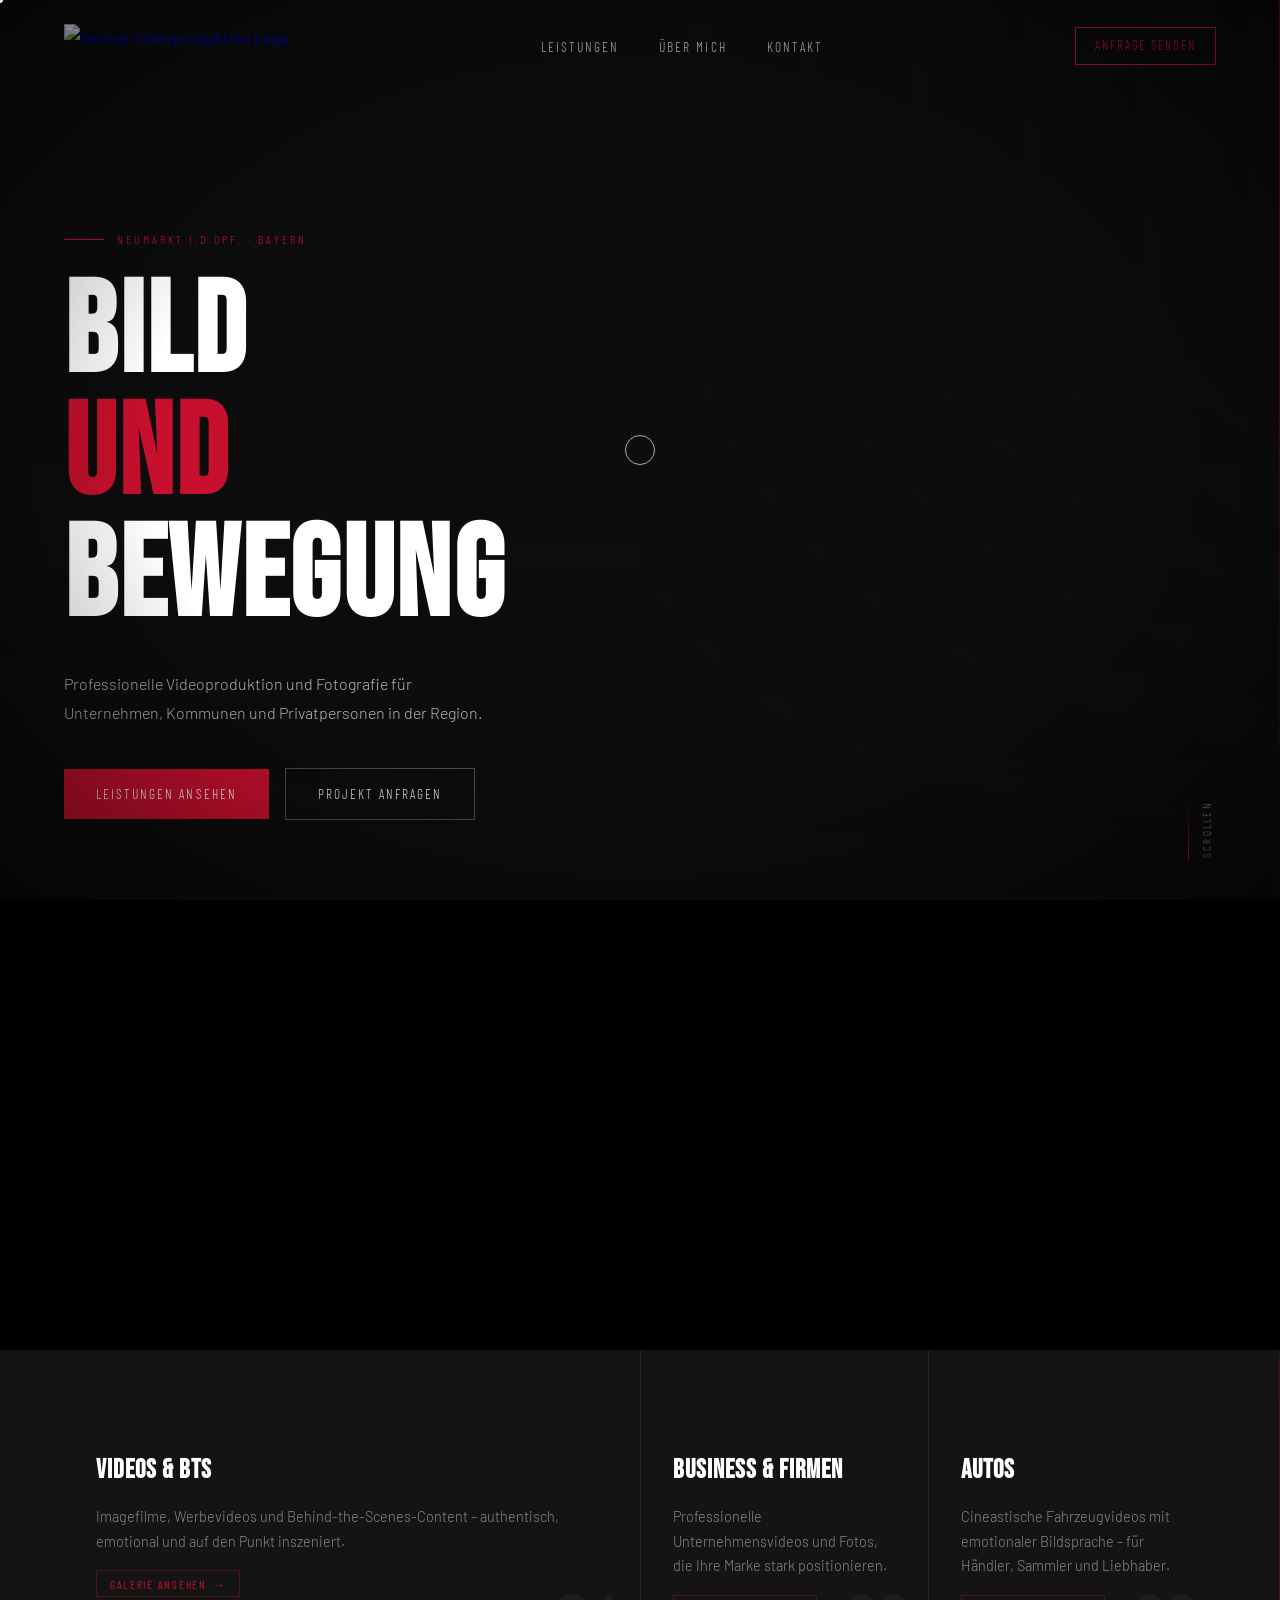
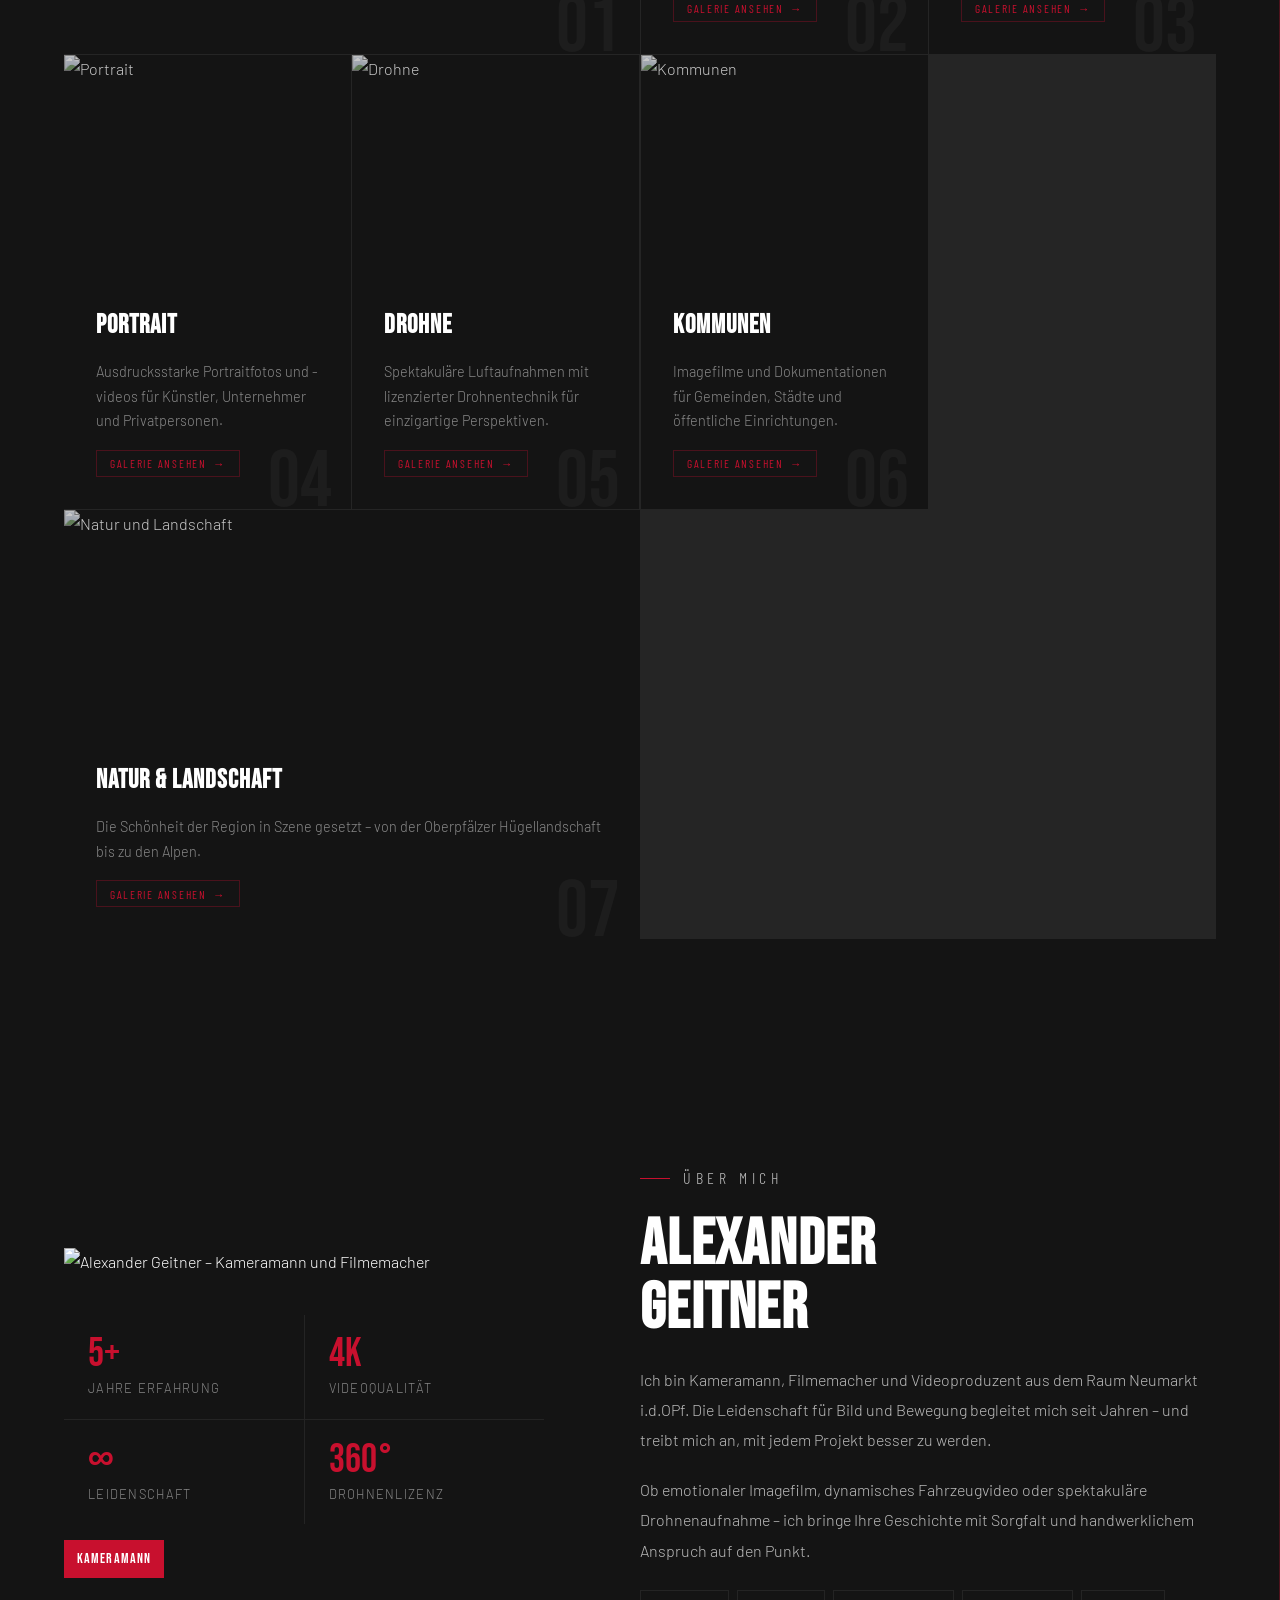
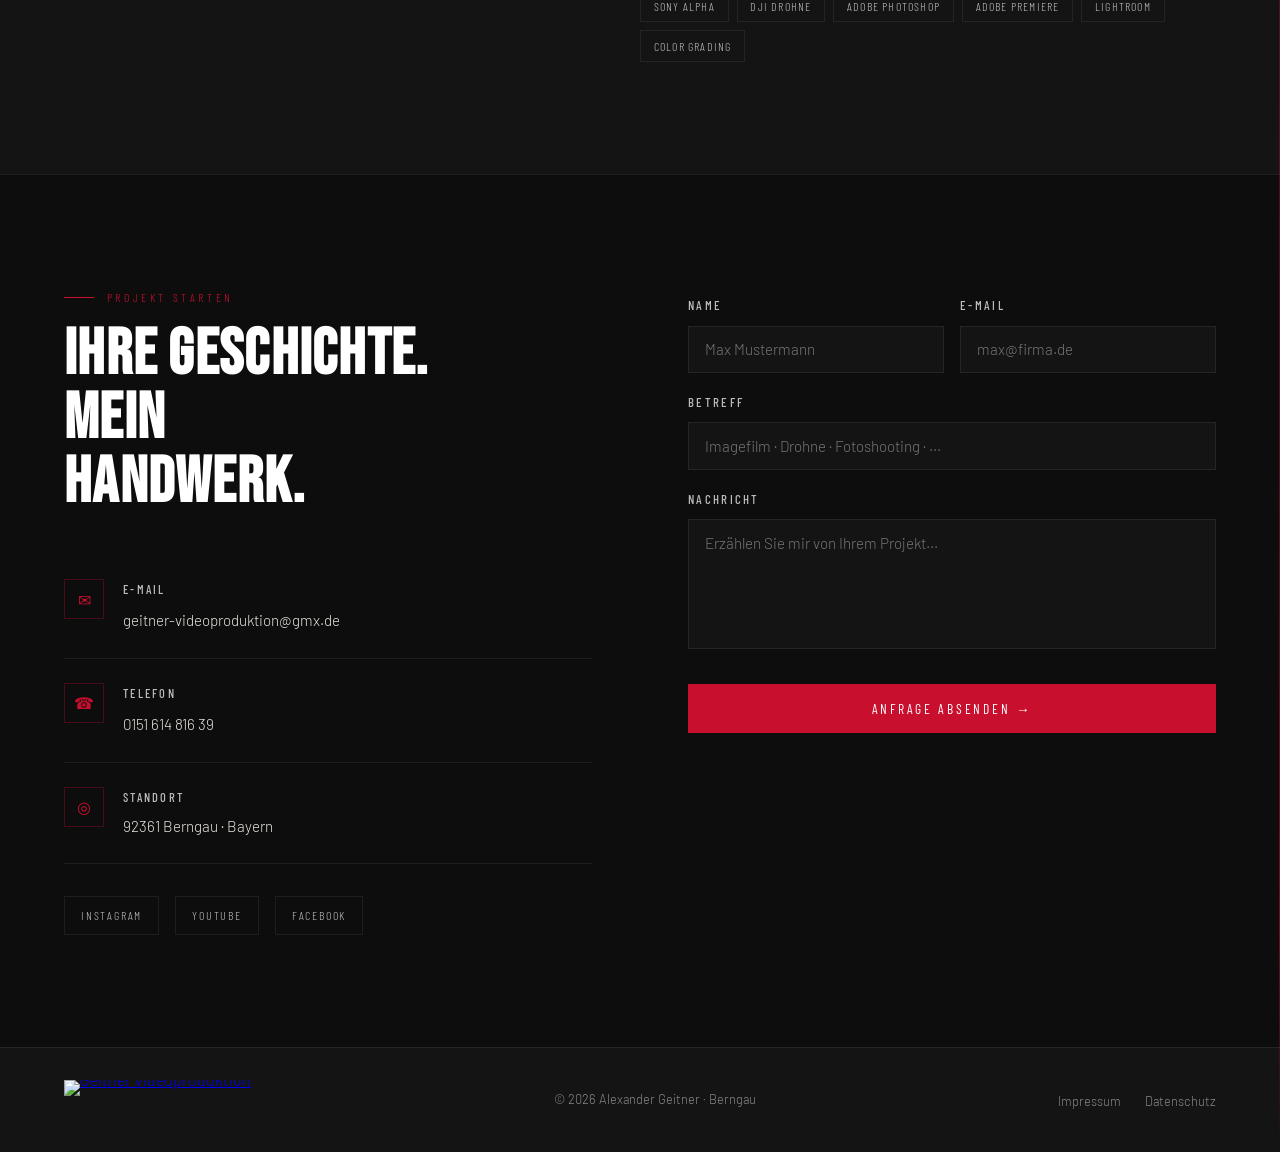
==== index.html @ 9e05f9f5 "Anker-Sprung: Anfrage senden zielt jetzt aufs Formular, nicht auf Section-Anfang Bisher zeigten Mobi" ====
<!DOCTYPE html>
<html lang="de">
<head>
<meta charset="UTF-8">
<meta name="viewport" content="width=device-width, initial-scale=1.0">
<title>Geitner Videoproduktion – Berngau | Neumarkt i.d.OPf.</title>

<!-- SEO -->
<meta name="description" content="Geitner Videoproduktion – professionelle Videoproduktion und Fotografie aus Berngau bei Neumarkt in der Oberpfalz. Imagefilme, Drohnenaufnahmen, Business-, Fahrzeug- und Portraitvideos in Bayern.">
<meta name="author" content="Alexander Geitner">
<meta name="robots" content="index, follow">
<link rel="canonical" href="https://www.geitnervideoproduktion.de/">

<!-- OpenGraph (Facebook, WhatsApp, LinkedIn) -->
<meta property="og:type" content="website">
<meta property="og:locale" content="de_DE">
<meta property="og:site_name" content="Geitner Videoproduktion">
<meta property="og:title" content="Geitner Videoproduktion – Berngau | Neumarkt i.d.OPf.">
<meta property="og:description" content="Professionelle Videoproduktion und Fotografie für Unternehmen, Kommunen und Privatpersonen in Bayern.">
<meta property="og:url" content="https://www.geitnervideoproduktion.de/">
<meta property="og:image" content="https://res.cloudinary.com/dgxclkj2u/image/upload/q_auto,f_auto,w_1200/20230731_060207_mt4alq.jpg">
<meta property="og:image:width" content="1200">
<meta property="og:image:height" content="630">

<!-- Twitter -->
<meta name="twitter:card" content="summary_large_image">
<meta name="twitter:title" content="Geitner Videoproduktion – Berngau | Neumarkt i.d.OPf.">
<meta name="twitter:description" content="Professionelle Videoproduktion und Fotografie für Unternehmen, Kommunen und Privatpersonen in Bayern.">
<meta name="twitter:image" content="https://res.cloudinary.com/dgxclkj2u/image/upload/q_auto,f_auto,w_1200/20230731_060207_mt4alq.jpg">

<!-- Performance: Preload Hero-Bild für besseren LCP -->
<link rel="preload" as="image" href="https://res.cloudinary.com/dgxclkj2u/image/upload/q_auto,f_auto,w_1800/20230731_060207_mt4alq.jpg">

<link rel="preconnect" href="https://fonts.googleapis.com">
<link rel="preconnect" href="https://fonts.gstatic.com" crossorigin>
<link href="https://fonts.googleapis.com/css2?family=Bebas+Neue&family=Barlow:ital,wght@0,300;0,400;0,500;0,600;1,300&family=Barlow+Condensed:wght@300;400;500;700&display=swap" rel="stylesheet">
<link rel="icon" type="image/png" href="https://res.cloudinary.com/dgxclkj2u/image/upload/v1777831056/Geitner_VP_Logo_skajzw.png">

<!-- Strukturierte Daten: LocalBusiness (gut für Google-Suche in der Region) -->
<script type="application/ld+json">
{
  "@context": "https://schema.org",
  "@type": "LocalBusiness",
  "name": "Geitner Videoproduktion",
  "description": "Professionelle Videoproduktion und Fotografie für Unternehmen, Kommunen und Privatpersonen in Bayern.",
  "image": "https://res.cloudinary.com/dgxclkj2u/image/upload/v1777831056/Geitner_VP_Logo_skajzw.png",
  "logo": "https://res.cloudinary.com/dgxclkj2u/image/upload/v1777831056/Geitner_VP_Logo_skajzw.png",
  "url": "https://www.geitnervideoproduktion.de/",
  "telephone": "+4915161481639",
  "email": "geitner-videoproduktion@gmx.de",
  "address": {
    "@type": "PostalAddress",
    "addressLocality": "Berngau",
    "postalCode": "92361",
    "addressRegion": "Bayern",
    "addressCountry": "DE"
  },
  "areaServed": {
    "@type": "Place",
    "name": "Neumarkt in der Oberpfalz und Umgebung"
  },
  "founder": {
    "@type": "Person",
    "name": "Alexander Geitner"
  },
  "sameAs": [
    "https://www.instagram.com/geitner_videoproduktion/",
    "https://www.youtube.com/channel/UCDAWslL1-Jo5BxZ6x_ken4A",
    "https://www.facebook.com/Geitner-Videoproduktion-101770381702429/"
  ]
}
</script>

<style>
  *, *::before, *::after { box-sizing: border-box; margin: 0; padding: 0; }

  :root {
    --black: #0d0d0d;
    --dark: #141414;
    --dark-2: #1a1a1a;
    --burgundy: #5A0A18;
    --burgundy-light: #7a1025;
    --red: #C8102E;
    --red-dim: rgba(200, 16, 46, 0.15);
    --white: #ffffff;
    --off-white: #e8e4df;
    --gray: #888;
    --gray-light: #bbb;
    --border: rgba(255,255,255,0.07);
    --border-red: rgba(200,16,46,0.3);
  }

  html { scroll-behavior: smooth; }

  body {
    font-family: 'Barlow', sans-serif;
    background: var(--black);
    color: var(--white);
    overflow-x: hidden;
    font-weight: 300;
    line-height: 1.7;
    position: relative;
  }

  /* ═══════════ PAGE THREAD (vertikaler Faden) ═══════════ */
  .page-thread {
    position: absolute;
    top: 0;
    right: 0;
    width: 1px;
    height: 100%;
    background: linear-gradient(
      to bottom,
      rgba(200, 16, 46, 0.55) 0%,
      rgba(200, 16, 46, 0.10) 18%,
      rgba(200, 16, 46, 0.35) 38%,
      rgba(200, 16, 46, 0.10) 58%,
      rgba(200, 16, 46, 0.40) 78%,
      rgba(200, 16, 46, 0.55) 95%,
      transparent 100%
    );
    pointer-events: none;
    z-index: 1;
  }

  /* ═══════════ NAVIGATION ═══════════ */
  nav {
    position: fixed;
    top: 0; left: 0; right: 0;
    z-index: 1000;
    padding: 1.5rem 4rem;
    display: flex;
    align-items: center;
    justify-content: space-between;
    transition: all 0.4s ease;
  }
  nav.scrolled {
    background: rgba(13,13,13,0.95);
    backdrop-filter: blur(10px);
    padding: 1rem 4rem;
    border-bottom: 1px solid var(--border);
  }
  .nav-logo {
    display: flex;
    align-items: center;
    gap: 0.6rem;
    text-decoration: none;
  }
  .nav-logo-icon {
    width: 36px;
    height: 36px;
  }
  .nav-logo-text {
    font-family: 'Bebas Neue', sans-serif;
    font-size: 1.4rem;
    letter-spacing: 0.05em;
    color: var(--white);
  }
  .nav-logo-text span { color: var(--red); }
  .nav-links {
    display: flex;
    gap: 2.5rem;
    list-style: none;
  }
  .nav-links a {
    text-decoration: none;
    font-family: 'Barlow Condensed', sans-serif;
    font-size: 0.85rem;
    letter-spacing: 0.15em;
    text-transform: uppercase;
    color: var(--gray-light);
    transition: color 0.2s;
  }
  .nav-links a:hover { color: var(--white); }
  .nav-cta {
    font-family: 'Barlow Condensed', sans-serif;
    font-size: 0.8rem;
    letter-spacing: 0.15em;
    text-transform: uppercase;
    color: var(--red);
    text-decoration: none;
    border: 1px solid var(--red);
    padding: 0.45rem 1.2rem;
    transition: all 0.2s;
  }
  .nav-cta:hover {
    background: var(--red);
    color: var(--white);
  }
  .hamburger {
    display: none;
    flex-direction: column;
    justify-content: center;
    gap: 5px;
    cursor: pointer;
    background: none;
    border: none;
    padding: 12px 10px;
    min-width: 44px;
    min-height: 44px;
  }
  .hamburger span {
    display: block;
    width: 24px;
    height: 1.5px;
    background: var(--white);
    transition: all 0.3s;
  }

  /* ═══════════ HERO ═══════════ */
  .hero {
    min-height: 100vh;
    display: flex;
    flex-direction: column;
    justify-content: flex-end;
    padding: 0 4rem 5rem;
    position: relative;
    overflow: hidden;
  }
  .hero-bg {
    position: absolute;
    inset: 0;
    overflow: hidden;
  }
  /* Bild-Layer mit Ken-Burns (langsamer Zoom) */
  .hero-bg::before {
    content: '';
    position: absolute;
    inset: -3%;
    background: url('https://res.cloudinary.com/dgxclkj2u/image/upload/q_auto,f_auto,w_1800/20230731_060207_mt4alq.jpg') center/cover;
    animation: kenBurns 25s ease-in-out infinite alternate;
    will-change: transform;
  }
  /* Gradient-Overlay statisch oben drauf */
  .hero-bg::after {
    content: '';
    position: absolute;
    inset: 0;
    background:
      linear-gradient(to right, rgba(13,13,13,0.85) 50%, rgba(13,13,13,0.3)),
      linear-gradient(to top, rgba(13,13,13,1) 0%, rgba(13,13,13,0.2) 60%);
  }
  /* Hero-Video-Tausch: Wenn später ein <video class="hero-bg-video" autoplay muted loop playsinline>
     in <div class="hero-bg"> eingefügt wird, blendet das Bild oben automatisch aus. */
  .hero-bg-video {
    position: absolute;
    inset: 0;
    width: 100%;
    height: 100%;
    object-fit: cover;
    z-index: 1;
  }
  .hero-bg:has(.hero-bg-video)::before { display: none; }
  .hero-badge {
    font-family: 'Barlow Condensed', sans-serif;
    font-size: 0.75rem;
    letter-spacing: 0.25em;
    text-transform: uppercase;
    color: var(--red);
    margin-bottom: 1.5rem;
    display: flex;
    align-items: center;
    gap: 0.8rem;
  }
  .hero-badge::before {
    content: '';
    display: block;
    width: 40px;
    height: 1px;
    background: var(--red);
  }
  .hero h1 {
    font-family: 'Bebas Neue', sans-serif;
    font-size: clamp(4rem, 10vw, 9rem);
    line-height: 0.95;
    letter-spacing: 0.02em;
    color: var(--white);
    margin-bottom: 2rem;
  }
  .hero h1 em {
    font-style: normal;
    color: var(--red);
    display: block;
  }
  .hero-sub {
    font-size: 1rem;
    font-weight: 300;
    color: var(--gray-light);
    max-width: 440px;
    margin-bottom: 2.5rem;
    line-height: 1.8;
  }
  .hero-actions {
    display: flex;
    gap: 1rem;
    align-items: center;
  }
  .btn-primary {
    font-family: 'Barlow Condensed', sans-serif;
    font-size: 0.85rem;
    letter-spacing: 0.15em;
    text-transform: uppercase;
    background: var(--red);
    color: var(--white);
    text-decoration: none;
    padding: 0.85rem 2rem;
    display: inline-block;
    transition: all 0.2s;
  }
  .btn-primary:hover { background: #a50d24; }
  .btn-ghost {
    font-family: 'Barlow Condensed', sans-serif;
    font-size: 0.85rem;
    letter-spacing: 0.15em;
    text-transform: uppercase;
    color: var(--off-white);
    text-decoration: none;
    padding: 0.85rem 2rem;
    border: 1px solid rgba(255,255,255,0.25);
    transition: all 0.2s;
  }
  .btn-ghost:hover { border-color: var(--white); }
  .hero-scroll {
    position: absolute;
    bottom: 2.5rem;
    right: 4rem;
    display: flex;
    flex-direction: column;
    align-items: center;
    gap: 0.5rem;
    font-family: 'Barlow Condensed', sans-serif;
    font-size: 0.7rem;
    letter-spacing: 0.2em;
    text-transform: uppercase;
    color: var(--gray);
    writing-mode: vertical-rl;
    text-orientation: mixed;
    transform: rotate(180deg);
  }
  .hero-scroll::before {
    content: '';
    width: 1px;
    height: 60px;
    background: linear-gradient(to bottom, var(--red), transparent);
  }

  /* ═══════════ SECTIONS ═══════════ */
  section { padding: 7rem 4rem; }

  .section-label {
    font-family: 'Barlow Condensed', sans-serif;
    font-size: 0.75rem;
    letter-spacing: 0.3em;
    text-transform: uppercase;
    color: var(--red);
    margin-bottom: 1rem;
    display: flex;
    align-items: center;
    gap: 0.8rem;
  }
  .section-label::before {
    content: '';
    display: block;
    width: 30px;
    height: 1px;
    background: var(--red);
  }
  .section-title {
    font-family: 'Bebas Neue', sans-serif;
    font-size: clamp(2.5rem, 5vw, 4.5rem);
    line-height: 1;
    letter-spacing: 0.02em;
    color: var(--white);
    margin-bottom: 1.5rem;
  }
  .section-sub {
    font-size: 1rem;
    color: var(--gray);
    font-weight: 300;
    max-width: 480px;
    line-height: 1.8;
  }

  /* ═══════════ LEISTUNGEN ═══════════ */
  .leistungen { background: var(--dark); }
  .leistungen-header {
    display: grid;
    grid-template-columns: 1fr 1fr;
    gap: 2rem;
    margin-bottom: 4rem;
    align-items: end;
  }
  .leistungen-grid {
    display: grid;
    grid-template-columns: repeat(4, 1fr);
    gap: 1px;
    background: var(--border);
  }
  .leistung-card.wide {
    grid-column: span 2;
  }
  .leistung-card {
    background: var(--dark);
    padding: 0 2rem 2rem;
    position: relative;
    overflow: hidden;
    cursor: default;
    transition: background 0.3s;
    display: flex;
    flex-direction: column;
  }
  .leistung-card::before {
    content: '';
    position: absolute;
    bottom: 0; left: 0; right: 0;
    height: 2px;
    background: var(--red);
    transform: scaleX(0);
    transform-origin: left;
    transition: transform 0.4s ease;
    z-index: 2;
  }
  .leistung-card:hover { background: var(--dark-2); }
  .leistung-card:hover::before { transform: scaleX(1); }
  .leistung-icon {
    font-size: 1.8rem;
    margin-bottom: 1.5rem;
    display: block;
  }
  .leistung-img {
    display: block;
    width: calc(100% + 4rem);
    margin: 0 -2rem 1.8rem;
    height: 220px;
    object-fit: cover;
    border-radius: 0;
    border: none;
    transition: transform 0.7s cubic-bezier(0.16, 1, 0.3, 1), filter 0.5s ease;
    filter: brightness(0.92) saturate(0.95);
  }
  .leistung-card:hover .leistung-img {
    transform: scale(1.05);
    filter: brightness(1) saturate(1);
  }
  .leistung-number {
    font-family: 'Bebas Neue', sans-serif;
    font-size: 5rem;
    color: rgba(255,255,255,0.04);
    position: absolute;
    bottom: -0.8rem;
    right: 1.2rem;
    line-height: 1;
    pointer-events: none;
    z-index: 1;
  }
  .leistung-card h3 {
    font-family: 'Bebas Neue', sans-serif;
    font-size: 1.6rem;
    letter-spacing: 0.04em;
    color: var(--white);
    margin-bottom: 0.8rem;
  }
  .leistung-card p {
    font-size: 0.9rem;
    color: var(--gray);
    line-height: 1.7;
  }
  .leistung-card .gallery-btn { align-self: flex-start; }

  /* ═══════════ ABOUT ═══════════ */
  .about { background: var(--dark); }
  .about-inner {
    display: grid;
    grid-template-columns: 1fr 1.2fr;
    gap: 6rem;
    align-items: center;
  }
  .about-img-wrap {
    position: relative;
  }
  .about-img {
    width: 100%;
    display: block;
    filter: grayscale(20%);
  }
  .about-img-accent {
    display: none;
  }
  .about-img-label {
    display: inline-block;
    background: var(--red);
    padding: 0.4rem 0.8rem;
    font-family: 'Bebas Neue', sans-serif;
    font-size: 0.9rem;
    letter-spacing: 0.08em;
    color: var(--white);
    margin-top: 1rem;
  }
  .about-stats {
    display: grid;
    grid-template-columns: 1fr 1fr;
    gap: 1px;
    background: var(--border);
    margin-top: 2.5rem;
  }
  .about-stat {
    background: var(--dark);
    padding: 1.2rem 1.5rem;
  }
  .about-stat-num {
    font-family: 'Bebas Neue', sans-serif;
    font-size: 2.5rem;
    color: var(--red);
    line-height: 1;
    margin-bottom: 0.25rem;
  }
  .about-stat-label {
    font-size: 0.8rem;
    color: var(--gray);
    font-weight: 300;
    text-transform: uppercase;
    letter-spacing: 0.1em;
  }
  .about-body p {
    font-size: 1rem;
    color: var(--gray-light);
    line-height: 1.9;
    margin-bottom: 1.2rem;
  }
  .about-skills {
    display: flex;
    flex-wrap: wrap;
    gap: 0.5rem;
    margin-top: 1.5rem;
  }
  .skill-tag {
    font-family: 'Barlow Condensed', sans-serif;
    font-size: 0.75rem;
    letter-spacing: 0.1em;
    text-transform: uppercase;
    color: var(--gray-light);
    border: 1px solid var(--border);
    padding: 0.3rem 0.8rem;
  }

  /* ═══════════ KONTAKT ═══════════ */
  .kontakt {
    background: var(--black);
    border-top: 1px solid var(--border);
  }
  .kontakt-inner {
    display: grid;
    grid-template-columns: 1fr 1fr;
    gap: 6rem;
    align-items: start;
  }
  .kontakt-info {
    margin-top: 2.5rem;
  }
  .kontakt-item {
    display: flex;
    gap: 1.2rem;
    padding: 1.5rem 0;
    border-bottom: 1px solid var(--border);
    align-items: flex-start;
  }
  .kontakt-item-icon {
    width: 40px;
    height: 40px;
    border: 1px solid var(--border-red);
    display: flex;
    align-items: center;
    justify-content: center;
    flex-shrink: 0;
    color: var(--red);
    font-size: 1rem;
  }
  .kontakt-item-label {
    font-family: 'Barlow Condensed', sans-serif;
    font-size: 0.78rem;
    font-weight: 500;
    letter-spacing: 0.18em;
    text-transform: uppercase;
    color: var(--gray-light);
    margin-bottom: 0.35rem;
  }
  .kontakt-item-value {
    font-size: 0.95rem;
    color: var(--off-white);
    font-weight: 300;
    text-decoration: none;
  }
  .kontakt-item-value:hover { color: var(--red); }
  .kontakt-socials {
    display: flex;
    gap: 1rem;
    margin-top: 2rem;
  }
  .social-btn {
    font-family: 'Barlow Condensed', sans-serif;
    font-size: 0.75rem;
    letter-spacing: 0.15em;
    text-transform: uppercase;
    color: var(--gray-light);
    text-decoration: none;
    border: 1px solid var(--border);
    padding: 0.5rem 1rem;
    transition: all 0.2s;
  }
  .social-btn:hover { border-color: var(--red); color: var(--red); }

  /* Form */
  .kontakt-form {
    margin-top: 0.5rem;
    /* Anker-Sprung (Nav-CTA, Mobile-Menu „Anfrage senden", Hero „Projekt anfragen")
       landet sonst unter der fixed Nav — Abstand nach oben einplanen. */
    scroll-margin-top: 90px;
  }
  .form-group {
    margin-bottom: 1.2rem;
  }
  .form-group label {
    display: block;
    font-family: 'Barlow Condensed', sans-serif;
    font-size: 0.8rem;
    font-weight: 500;
    letter-spacing: 0.18em;
    text-transform: uppercase;
    color: var(--gray-light);
    margin-bottom: 0.55rem;
  }
  .form-group input,
  .form-group textarea {
    width: 100%;
    background: var(--dark);
    border: 1px solid var(--border);
    color: var(--white);
    padding: 0.85rem 1rem;
    font-family: 'Barlow', sans-serif;
    font-size: 0.95rem;
    font-weight: 300;
    outline: none;
    transition: border-color 0.2s;
    resize: none;
    appearance: none;
  }
  .form-group input:focus,
  .form-group textarea:focus {
    border-color: var(--red);
  }
  .form-group textarea { height: 130px; }
  .form-row { display: grid; grid-template-columns: 1fr 1fr; gap: 1rem; }
  .form-submit {
    width: 100%;
    background: var(--red);
    color: var(--white);
    border: none;
    padding: 1rem;
    font-family: 'Barlow Condensed', sans-serif;
    font-size: 0.85rem;
    letter-spacing: 0.2em;
    text-transform: uppercase;
    cursor: pointer;
    transition: background 0.2s;
    margin-top: 0.5rem;
  }
  .form-submit:hover { background: #a50d24; }

  /* Honeypot - unsichtbar für echte Nutzer, fängt Bots */
  .form-hp {
    position: absolute !important;
    left: -9999px !important;
    width: 1px !important;
    height: 1px !important;
    opacity: 0 !important;
    pointer-events: none !important;
  }

  /* ═══════════ SCROLL REVEALS ═══════════ */
  .reveal {
    opacity: 0;
    transform: translateY(28px);
    transition: opacity 0.9s cubic-bezier(0.16, 1, 0.3, 1),
                transform 0.9s cubic-bezier(0.16, 1, 0.3, 1);
    will-change: opacity, transform;
  }
  .reveal.visible {
    opacity: 1;
    transform: translateY(0);
  }
  /* Stagger für Service-Cards (Wave-Effekt pro Reihe) */
  .leistung-card.reveal:nth-child(2) { transition-delay: 80ms; }
  .leistung-card.reveal:nth-child(3) { transition-delay: 160ms; }
  .leistung-card.reveal:nth-child(4) { transition-delay: 240ms; }
  .leistung-card.reveal:nth-child(6) { transition-delay: 80ms; }
  .leistung-card.reveal:nth-child(7) { transition-delay: 160ms; }
  @media (prefers-reduced-motion: reduce) {
    .reveal {
      opacity: 1;
      transform: none;
      transition: none;
    }
  }

  /* Status-Meldung (Erfolg/Fehler) */
  .form-status {
    margin-top: 1rem;
    padding: 0.85rem 1rem;
    font-family: 'Barlow Condensed', sans-serif;
    font-size: 0.85rem;
    letter-spacing: 0.1em;
    border: 1px solid;
    display: none;
    line-height: 1.5;
  }
  .form-status.show { display: block; }
  .form-status.success {
    border-color: rgba(70, 200, 120, 0.4);
    color: #5fd99a;
    background: rgba(70, 200, 120, 0.08);
  }
  .form-status.error {
    border-color: var(--border-red);
    color: var(--red);
    background: var(--red-dim);
  }
  .form-submit:disabled {
    opacity: 0.55;
    cursor: not-allowed;
  }

  /* ═══════════ FOOTER ═══════════ */
  footer {
    background: var(--dark);
    border-top: 1px solid var(--border);
    padding: 2rem 4rem;
    display: flex;
    align-items: center;
    justify-content: space-between;
  }
  .footer-copy {
    font-size: 0.8rem;
    color: var(--gray);
    font-weight: 300;
  }
  .footer-links {
    display: flex;
    gap: 1.5rem;
    list-style: none;
  }
  .footer-links a {
    font-size: 0.8rem;
    color: var(--gray);
    text-decoration: none;
    transition: color 0.2s;
  }
  .footer-links a:hover { color: var(--white); }

  /* ═══════════ DIVIDER ═══════════ */
  .divider {
    display: flex;
    align-items: center;
    gap: 1rem;
    padding: 0 4rem;
    opacity: 0.15;
  }
  .divider::before, .divider::after {
    content: '';
    flex: 1;
    height: 1px;
    background: var(--white);
  }

  /* ═══════════ GALLERY BUTTON ═══════════ */
  .leistung-card.has-gallery { cursor: pointer; }
  .gallery-btn {
    display: inline-flex;
    align-items: center;
    gap: 0.4rem;
    font-family: 'Barlow Condensed', sans-serif;
    font-size: 0.72rem;
    letter-spacing: 0.15em;
    text-transform: uppercase;
    color: var(--red);
    border: 1px solid var(--border-red);
    padding: 0.35rem 0.8rem;
    margin-top: 1rem;
    background: none;
    cursor: pointer;
    transition: all 0.2s;
  }
  .gallery-btn:hover { background: var(--red-dim); }
  .gallery-btn::after { content: ' →'; }

  /* ═══════════ GALLERY MODAL ═══════════ */
  .gallery-overlay {
    position: fixed;
    inset: 0;
    background: rgba(0,0,0,0.96);
    z-index: 9999;
    display: none;
    flex-direction: column;
    align-items: center;
    justify-content: center;
    padding: 2rem;
  }
  .gallery-overlay.active { display: flex; }
  .gallery-header {
    width: 100%;
    max-width: 1000px;
    display: flex;
    justify-content: space-between;
    align-items: center;
    margin-bottom: 1.5rem;
  }
  .gallery-title {
    font-family: 'Bebas Neue', sans-serif;
    font-size: 1.8rem;
    letter-spacing: 0.05em;
    color: var(--white);
  }
  .gallery-close {
    position: fixed;
    top: 1.1rem;
    right: 1.1rem;
    z-index: 10;
    background: rgba(13, 13, 13, 0.75);
    backdrop-filter: blur(8px);
    -webkit-backdrop-filter: blur(8px);
    border: 1px solid var(--border);
    padding: 0.55rem 1rem;
    cursor: pointer;
    font-family: 'Barlow Condensed', sans-serif;
    font-size: 0.78rem;
    letter-spacing: 0.18em;
    text-transform: uppercase;
    display: flex;
    align-items: center;
    gap: 0.4rem;
    color: var(--gray-light);
    transition: color 0.2s, background 0.2s, border-color 0.2s;
  }
  .gallery-close:hover {
    color: var(--white);
    background: rgba(200, 16, 46, 0.18);
    border-color: var(--red);
  }
  .gallery-close::before { content: '✕  '; color: var(--red); }
  .gallery-main {
    width: 100%;
    max-width: 1000px;
    position: relative;
    display: flex;
    align-items: center;
    justify-content: center;
  }
  .gallery-img {
    width: 100%;
    max-height: 65vh;
    object-fit: contain;
    display: block;
    cursor: zoom-in;
    transition: max-height 0.3s ease;
  }
  .gallery-iframe {
    width: 100%;
    max-width: 1000px;
    aspect-ratio: 16 / 9;
    max-height: 65vh;
    border: none;
    background: #000;
    display: block;
  }
  /* Expanded-Modus (Vollbild) */
  .gallery-overlay.expanded {
    padding: 0;
  }
  .gallery-overlay.expanded .gallery-header,
  .gallery-overlay.expanded .gallery-thumbs,
  .gallery-overlay.expanded .gallery-counter {
    display: none;
  }
  .gallery-overlay.expanded .gallery-main {
    max-width: 100%;
    width: 100vw;
    height: 100vh;
  }
  .gallery-overlay.expanded .gallery-img {
    max-height: 100vh;
    max-width: 100vw;
    cursor: zoom-out;
  }
  .gallery-overlay.expanded .gallery-prev { left: 1rem; }
  .gallery-overlay.expanded .gallery-next { right: 1rem; }
  /* Schwebender Hinweis im Vollbildmodus */
  .gallery-expand-hint {
    position: fixed;
    bottom: 1.5rem;
    left: 50%;
    transform: translateX(-50%);
    font-family: 'Barlow Condensed', sans-serif;
    font-size: 0.7rem;
    letter-spacing: 0.2em;
    text-transform: uppercase;
    color: var(--gray-light);
    background: rgba(0,0,0,0.6);
    padding: 0.5rem 1rem;
    border: 1px solid var(--border);
    display: none;
    z-index: 10;
    pointer-events: none;
  }
  .gallery-overlay.expanded .gallery-expand-hint { display: block; }
  .gallery-nav {
    position: absolute;
    top: 50%;
    transform: translateY(-50%);
    background: rgba(0,0,0,0.5);
    border: 1px solid var(--border);
    color: var(--white);
    width: 44px;
    height: 44px;
    display: flex;
    align-items: center;
    justify-content: center;
    font-size: 1.2rem;
    cursor: pointer;
    transition: background 0.2s;
    z-index: 2;
  }
  .gallery-nav:hover { background: var(--red); border-color: var(--red); }
  .gallery-prev { left: -3.5rem; }
  .gallery-next { right: -3.5rem; }
  .gallery-counter {
    font-family: 'Barlow Condensed', sans-serif;
    font-size: 0.8rem;
    letter-spacing: 0.2em;
    color: var(--gray);
    margin-top: 1rem;
    text-align: center;
  }
  .gallery-thumbs {
    display: flex;
    gap: 0.5rem;
    margin-top: 1rem;
    flex-wrap: wrap;
    justify-content: center;
    max-width: 1000px;
  }
  .gallery-thumb {
    width: 60px;
    height: 60px;
    object-fit: cover;
    cursor: pointer;
    opacity: 0.5;
    border: 2px solid transparent;
    transition: all 0.2s;
  }
  .gallery-thumb.active { opacity: 1; border-color: var(--red); }
  .gallery-thumb:hover { opacity: 0.8; }

  /* ═══════════ MOBILE MENU ═══════════ */
  .mobile-menu {
    position: fixed;
    inset: 0;
    background: rgba(13,13,13,0.98);
    z-index: 1100;
    display: flex;
    flex-direction: column;
    align-items: center;
    justify-content: center;
    gap: 2.5rem;
    transform: translateX(100%);
    transition: transform 0.35s ease;
  }
  .mobile-menu.open { transform: translateX(0); }
  .mobile-menu a {
    font-family: 'Bebas Neue', sans-serif;
    font-size: 2.5rem;
    letter-spacing: 0.05em;
    color: var(--white);
    text-decoration: none;
    transition: color 0.2s;
  }
  .mobile-menu a:hover { color: var(--red); }
  .mobile-menu-close {
    position: absolute;
    top: 1.5rem;
    right: 1.5rem;
    background: none;
    border: none;
    color: var(--white);
    font-size: 1.8rem;
    cursor: pointer;
    line-height: 1;
    padding: 8px 12px;
    min-width: 44px;
    min-height: 44px;
  }
  .hamburger.active span:nth-child(1) { transform: translateY(6.5px) rotate(45deg); }
  .hamburger.active span:nth-child(2) { opacity: 0; }
  .hamburger.active span:nth-child(3) { transform: translateY(-6.5px) rotate(-45deg); }

  /* ═══════════ RESPONSIVE ═══════════ */
  @media (max-width: 1024px) {
    .leistungen-grid { grid-template-columns: repeat(2, 1fr); }
    .leistung-card.wide { grid-column: span 2; }
    .about-inner { grid-template-columns: 1fr; gap: 3rem; }
    .about-img-wrap { max-width: 400px; margin: 0 auto; }
    .kontakt-inner { grid-template-columns: 1fr; gap: 3rem; }
  }
  @media (max-width: 768px) {
    nav { padding: 1.2rem 1.5rem; }
    nav.scrolled { padding: 1rem 1.5rem; }
    .nav-links, .nav-cta { display: none; }
    .hamburger { display: flex; }
    .hero { padding: 0 1.5rem 4rem; }
    section { padding: 5rem 1.5rem; }
    /* Extra Spielraum nach dem Form, damit der Anker-Sprung „Anfrage senden"
       das Form sauber unter die Nav scrollen kann (sonst cappt der Browser am Body-Ende). */
    .kontakt { padding-bottom: 8.5rem; }
    .leistungen-header { grid-template-columns: 1fr; }
    .leistungen-grid { grid-template-columns: 1fr; }
    .leistung-card.wide { grid-column: span 1; }
    .form-row { grid-template-columns: 1fr; }
    footer {
      flex-direction: column;
      gap: 1rem;
      text-align: center;
      padding: 2rem 1.5rem;
    }
    .divider { padding: 0 1.5rem; }
    .hero-scroll { display: none; }

    /* Galerie auf Mobile: Pfeile ausblenden, Navigation nur per Swipe */
    .gallery-nav { display: none; }
    .gallery-img { max-height: 65vh; }
    /* Bei Video-Galerie sind Swipes auf YouTube-iframe unzuverlässig (Player fängt sie ab)
       → Pfeile bleiben sichtbar, leicht eingerückt am Rand */
    .gallery-overlay.video-mode .gallery-nav {
      display: flex;
      background: rgba(0,0,0,0.7);
      width: 38px;
      height: 38px;
    }
    .gallery-overlay.video-mode .gallery-prev { left: 0.4rem; }
    .gallery-overlay.video-mode .gallery-next { right: 0.4rem; }
  }

  /* ═══════════════════════════════════════════════
     CINEMATIC ANIMATIONS  (Hero + Cursor + Film-Look)
     ═══════════════════════════════════════════════ */

  /* ---- Ken-Burns ---- */
  @keyframes kenBurns {
    from { transform: scale(1)    translate(0, 0); }
    to   { transform: scale(1.08) translate(-1%, -1.2%); }
  }

  /* ---- Letterbox-Intro ---- */
  .letterbox {
    position: fixed;
    left: 0;
    right: 0;
    height: 50vh;
    background: #000;
    z-index: 10005;
    pointer-events: none;
    will-change: transform;
  }
  .letterbox-top    { top: 0;    animation: letterboxOutTop    1.1s cubic-bezier(0.7, 0, 0.3, 1) forwards; }
  .letterbox-bottom { bottom: 0; animation: letterboxOutBottom 1.1s cubic-bezier(0.7, 0, 0.3, 1) forwards; }
  @keyframes letterboxOutTop {
    0%   { transform: translateY(0); }
    40%  { transform: translateY(0); }
    100% { transform: translateY(-100%); }
  }
  @keyframes letterboxOutBottom {
    0%   { transform: translateY(0); }
    40%  { transform: translateY(0); }
    100% { transform: translateY(100%); }
  }

  /* ---- Buchstaben-Reveal ---- */
  .char-reveal {
    display: inline-block;
    opacity: 0;
    filter: blur(8px);
    transform: translateY(10px);
    animation: charReveal 0.8s cubic-bezier(0.16, 1, 0.3, 1) forwards;
    animation-delay: var(--char-delay, 0ms);
  }
  @keyframes charReveal {
    to { opacity: 1; filter: blur(0); transform: translateY(0); }
  }

  /* ---- Custom Cursor (nur Pointer-Geräte) ---- */
  @media (hover: hover) and (pointer: fine) {
    body { cursor: none; }
    a, button, input, textarea, select, label,
    [role="button"], .leistung-card.has-gallery, .gallery-thumb { cursor: none; }

    .cursor-ring, .cursor-dot {
      position: fixed;
      top: 0; left: 0;
      pointer-events: none;
      z-index: 10001;
      mix-blend-mode: difference;
      will-change: transform;
    }
    .cursor-dot {
      width: 6px;
      height: 6px;
      background: #fff;
      border-radius: 50%;
      transform: translate(-50%, -50%);
      transition: width 0.25s ease, height 0.25s ease,
                  border-width 0.25s ease, border-color 0.25s ease,
                  background 0.25s ease, opacity 0.2s ease, border-radius 0.25s ease;
    }
    .cursor-ring {
      width: 30px;
      height: 30px;
      border: 1px solid rgba(255,255,255,0.7);
      border-radius: 50%;
      transform: translate(-50%, -50%);
      transition: width 0.3s ease, height 0.3s ease,
                  background 0.3s ease, border-color 0.3s ease, opacity 0.2s ease;
    }
    body.cursor-hidden .cursor-dot,
    body.cursor-hidden .cursor-ring { opacity: 0; }

    /* Über Service-/Galerie-Cards: Ring wächst, Dot wird zum ▶ Play-Glyph */
    body.cursor-card .cursor-ring {
      width: 64px;
      height: 64px;
      background: rgba(255,255,255,0.08);
      border-color: rgba(255,255,255,0.85);
    }
    body.cursor-card .cursor-dot {
      width: 0;
      height: 0;
      background: transparent;
      border-style: solid;
      border-width: 7px 0 7px 11px;
      border-color: transparent transparent transparent #fff;
      border-radius: 0;
      transform: translate(-35%, -50%);
    }

    /* Über Buttons/Links: Ring schrumpft + füllt sich */
    body.cursor-btn .cursor-ring {
      width: 18px;
      height: 18px;
      background: #fff;
      border-color: #fff;
    }
    body.cursor-btn .cursor-dot { opacity: 0; }
  }
  @media (hover: none), (pointer: coarse) {
    .cursor-ring, .cursor-dot { display: none !important; }
  }

  /* ---- Card-Reveal: Grayscale → Color ---- */
  .leistung-img {
    filter: grayscale(55%) brightness(0.78) saturate(0.9);
  }
  .leistung-card:hover .leistung-img {
    transform: scale(1.08);
    filter: grayscale(0%) brightness(1) saturate(1.05);
  }

  /* ---- Film-Grain ---- */
  .film-grain {
    position: fixed;
    inset: -3%;
    pointer-events: none;
    z-index: 9998;
    opacity: 0.09;
    background-image: url("data:image/svg+xml;utf8,<svg xmlns='http://www.w3.org/2000/svg' width='160' height='160'><filter id='n'><feTurbulence type='fractalNoise' baseFrequency='0.85' numOctaves='2' stitchTiles='stitch'/><feColorMatrix values='0 0 0 0 0 0 0 0 0 0 0 0 0 0 0 0 0 0 0.6 0'/></filter><rect width='100%' height='100%' filter='url(%23n)'/></svg>");
    background-size: 160px 160px;
    mix-blend-mode: overlay;
    animation: grainFlicker 0.6s steps(2) infinite;
    will-change: transform;
  }
  @keyframes grainFlicker {
    0%   { transform: translate(0, 0); }
    25%  { transform: translate(-1.5%, 0.8%); }
    50%  { transform: translate(0.8%, -1.5%); }
    75%  { transform: translate(-0.8%, -0.8%); }
    100% { transform: translate(0, 0); }
  }

  /* ---- Vignette ---- */
  .film-vignette {
    position: fixed;
    inset: 0;
    pointer-events: none;
    z-index: 9997;
    background: radial-gradient(ellipse at center, transparent 55%, rgba(0,0,0,0.55) 100%);
  }

  /* ---- Reduced Motion Overrides ---- */
  @media (prefers-reduced-motion: reduce) {
    .hero-bg::before { animation: none; }
    .letterbox { animation: none; display: none; }
    .char-reveal { animation: none; opacity: 1; filter: none; transform: none; }
    .film-grain { animation: none; }
  }

  /* ---- Mobile-Polish ---- */
  @media (max-width: 768px) {
    .film-grain { animation: none; opacity: 0.05; }
    .film-vignette { background: radial-gradient(ellipse at center, transparent 70%, rgba(0,0,0,0.35) 100%); }
    .letterbox-top    { animation-duration: 0.7s; }
    .letterbox-bottom { animation-duration: 0.7s; }
  }
</style>
</head>
<body>

<div class="page-thread" aria-hidden="true"></div>

<!-- CINEMATIC OVERLAYS (Letterbox-Intro, Grain, Vignette, Custom Cursor) -->
<div class="letterbox letterbox-top" aria-hidden="true"></div>
<div class="letterbox letterbox-bottom" aria-hidden="true"></div>
<div class="film-grain" aria-hidden="true"></div>
<div class="film-vignette" aria-hidden="true"></div>
<div class="cursor-ring" aria-hidden="true"></div>
<div class="cursor-dot" aria-hidden="true"></div>

<!-- NAVIGATION -->
<nav id="navbar">
  <a href="#home" class="nav-logo" aria-label="Startseite">
    <img src="https://res.cloudinary.com/dgxclkj2u/image/upload/v1777831383/Geitner_VP_Logo_W2_cmhzex.png" alt="Geitner Videoproduktion Logo" style="height:44px; width:auto; display:block;">
  </a>
  <ul class="nav-links">
    <li><a href="#leistungen">Leistungen</a></li>
    <li><a href="#ueber">Über mich</a></li>
    <li><a href="#kontakt">Kontakt</a></li>
  </ul>
  <a href="#kontaktForm" class="nav-cta">Anfrage senden</a>
  <button class="hamburger" id="hamBtn" aria-label="Menü öffnen" aria-expanded="false" aria-controls="mobileMenu">
    <span></span><span></span><span></span>
  </button>
</nav>

<!-- HERO -->
<section class="hero" id="home">
  <div class="hero-bg" role="img" aria-label="Cineastische Aufnahme aus einer Geitner-Videoproduktion"></div>
  <div style="position:relative; z-index:1;">
    <p class="hero-badge">Neumarkt i.d.OPf. · Bayern</p>
    <h1 data-split>BILD <em>UND</em> BEWEGUNG</h1>
    <p class="hero-sub">Professionelle Videoproduktion und Fotografie für Unternehmen, Kommunen und Privatpersonen in der Region.</p>
    <div class="hero-actions">
      <a href="#leistungen" class="btn-primary">Leistungen ansehen</a>
      <a href="#kontaktForm" class="btn-ghost">Projekt anfragen</a>
    </div>
  </div>
  <div class="hero-scroll" aria-hidden="true">Scrollen</div>
</section>

<!-- LEISTUNGEN -->
<section class="leistungen" id="leistungen">
  <div class="leistungen-header">
    <div class="reveal">
      <p class="section-label">Was ich biete</p>
      <h2 class="section-title">LEISTUNGEN</h2>
    </div>
    <p class="section-sub reveal">Von der Idee bis zum fertigen Film – ich begleite Ihr Projekt von der ersten Planung bis zur Auslieferung.</p>
  </div>
  <div class="leistungen-grid">
    <div class="leistung-card wide has-gallery reveal" onclick="openGallery('videos')">
      <img class="leistung-img" src="https://res.cloudinary.com/dgxclkj2u/image/upload/v1777831105/Highlight_Cover_Videos_BTS_bllaqz.png" alt="Videos und Behind-the-Scenes" loading="lazy">
      <h3>Videos &amp; BTS</h3>
      <p>Imagefilme, Werbevideos und Behind-the-Scenes-Content – authentisch, emotional und auf den Punkt inszeniert.</p>
      <button class="gallery-btn" type="button">Galerie ansehen</button>
      <span class="leistung-number" aria-hidden="true">01</span>
    </div>
    <div class="leistung-card has-gallery reveal" onclick="openGallery('business')">
      <img class="leistung-img" src="https://res.cloudinary.com/dgxclkj2u/image/upload/v1777831104/Highlight_Cover_Business_Firmen_ngjlb3.png" alt="Business und Firmen" loading="lazy">
      <h3>Business &amp; Firmen</h3>
      <p>Professionelle Unternehmensvideos und Fotos, die Ihre Marke stark positionieren.</p>
      <button class="gallery-btn" type="button">Galerie ansehen</button>
      <span class="leistung-number" aria-hidden="true">02</span>
    </div>
    <div class="leistung-card has-gallery reveal" onclick="openGallery('autos')">
      <img class="leistung-img" src="https://res.cloudinary.com/dgxclkj2u/image/upload/v1777831103/Highlight_Cover_Autos_lhn01q.png" alt="Autos" loading="lazy">
      <h3>Autos</h3>
      <p>Cineastische Fahrzeugvideos mit emotionaler Bildsprache – für Händler, Sammler und Liebhaber.</p>
      <button class="gallery-btn" type="button">Galerie ansehen</button>
      <span class="leistung-number" aria-hidden="true">03</span>
    </div>
    <div class="leistung-card has-gallery reveal" onclick="openGallery('portrait')">
      <img class="leistung-img" src="https://res.cloudinary.com/dgxclkj2u/image/upload/v1777831105/Hightlight_Cover_Potrait_vtk0gs.png" alt="Portrait" loading="lazy">
      <h3>Portrait</h3>
      <p>Ausdrucksstarke Portraitfotos und -videos für Künstler, Unternehmer und Privatpersonen.</p>
      <button class="gallery-btn" type="button">Galerie ansehen</button>
      <span class="leistung-number" aria-hidden="true">04</span>
    </div>
    <div class="leistung-card has-gallery reveal" onclick="openGallery('drohne')">
      <img class="leistung-img" src="https://res.cloudinary.com/dgxclkj2u/image/upload/v1777831106/Highlight_Cover_Drohne_ibvdue.png" alt="Drohne" loading="lazy">
      <h3>Drohne</h3>
      <p>Spektakuläre Luftaufnahmen mit lizenzierter Drohnentechnik für einzigartige Perspektiven.</p>
      <button class="gallery-btn" type="button">Galerie ansehen</button>
      <span class="leistung-number" aria-hidden="true">05</span>
    </div>
    <div class="leistung-card has-gallery reveal" onclick="openGallery('kommunen')">
      <img class="leistung-img" src="https://res.cloudinary.com/dgxclkj2u/image/upload/v1777831104/Highlight_Cover_kommunen_zsgi4v.png" alt="Kommunen" loading="lazy">
      <h3>Kommunen</h3>
      <p>Imagefilme und Dokumentationen für Gemeinden, Städte und öffentliche Einrichtungen.</p>
      <button class="gallery-btn" type="button">Galerie ansehen</button>
      <span class="leistung-number" aria-hidden="true">06</span>
    </div>
    <div class="leistung-card wide has-gallery reveal" onclick="openGallery('natur')">
      <img class="leistung-img" src="https://res.cloudinary.com/dgxclkj2u/image/upload/v1777831105/Highlight_Natur_Landschaft_bacitb.png" alt="Natur und Landschaft" loading="lazy">
      <h3>Natur &amp; Landschaft</h3>
      <p>Die Schönheit der Region in Szene gesetzt – von der Oberpfälzer Hügellandschaft bis zu den Alpen.</p>
      <button class="gallery-btn" type="button">Galerie ansehen</button>
      <span class="leistung-number" aria-hidden="true">07</span>
    </div>
  </div>
</section>

<!-- ÜBER MICH -->
<section class="about" id="ueber">
  <div class="about-inner">
    <div class="about-img-wrap reveal">
      <img class="about-img"
        src="https://res.cloudinary.com/dgxclkj2u/image/upload/v1777830633/A7U00644_-_Kopie_s8sicl.jpg"
        alt="Alexander Geitner – Kameramann und Filmemacher"
        loading="lazy">
      <div class="about-stats">
        <div class="about-stat">
          <div class="about-stat-num">5+</div>
          <div class="about-stat-label">Jahre Erfahrung</div>
        </div>
        <div class="about-stat">
          <div class="about-stat-num">4K</div>
          <div class="about-stat-label">Videoqualität</div>
        </div>
        <div class="about-stat">
          <div class="about-stat-num">∞</div>
          <div class="about-stat-label">Leidenschaft</div>
        </div>
        <div class="about-stat">
          <div class="about-stat-num">360°</div>
          <div class="about-stat-label">Drohnenlizenz</div>
        </div>
      </div>
      <div class="about-img-label">Kameramann</div>
    </div>
    <div class="about-body reveal">
      <p class="section-label">Über mich</p>
      <h2 class="section-title">ALEXANDER<br>GEITNER</h2>
      <p>Ich bin Kameramann, Filmemacher und Videoproduzent aus dem Raum Neumarkt i.d.OPf. Die Leidenschaft für Bild und Bewegung begleitet mich seit Jahren – und treibt mich an, mit jedem Projekt besser zu werden.</p>
      <p>Ob emotionaler Imagefilm, dynamisches Fahrzeugvideo oder spektakuläre Drohnenaufnahme – ich bringe Ihre Geschichte mit Sorgfalt und handwerklichem Anspruch auf den Punkt.</p>
      <div class="about-skills">
        <span class="skill-tag">Sony Alpha</span>
        <span class="skill-tag">DJI Drohne</span>
        <span class="skill-tag">Adobe Photoshop</span>
        <span class="skill-tag">Adobe Premiere</span>
        <span class="skill-tag">Lightroom</span>
        <span class="skill-tag">Color Grading</span>
      </div>
    </div>
  </div>
</section>

<!-- KONTAKT -->
<section class="kontakt" id="kontakt">
  <div class="kontakt-inner">
    <div class="reveal">
      <p class="section-label">Projekt starten</p>
      <h2 class="section-title">IHRE GESCHICHTE.<br>MEIN<br>HANDWERK.</h2>
      <div class="kontakt-info">
        <div class="kontakt-item">
          <div class="kontakt-item-icon" aria-hidden="true">✉</div>
          <div>
            <p class="kontakt-item-label">E-Mail</p>
            <a href="mailto:geitner-videoproduktion@gmx.de" class="kontakt-item-value">geitner-videoproduktion@gmx.de</a>
          </div>
        </div>
        <div class="kontakt-item">
          <div class="kontakt-item-icon" aria-hidden="true">☎</div>
          <div>
            <p class="kontakt-item-label">Telefon</p>
            <a href="tel:+4915161481639" class="kontakt-item-value">0151 614 816 39</a>
          </div>
        </div>
        <div class="kontakt-item">
          <div class="kontakt-item-icon" aria-hidden="true">◎</div>
          <div>
            <p class="kontakt-item-label">Standort</p>
            <p class="kontakt-item-value">92361 Berngau · Bayern</p>
          </div>
        </div>
      </div>
      <div class="kontakt-socials">
        <a href="https://www.instagram.com/geitner_videoproduktion/" target="_blank" rel="noopener" class="social-btn">Instagram</a>
        <a href="https://www.youtube.com/channel/UCDAWslL1-Jo5BxZ6x_ken4A" target="_blank" rel="noopener" class="social-btn">YouTube</a>
        <a href="https://www.facebook.com/Geitner-Videoproduktion-101770381702429/" target="_blank" rel="noopener" class="social-btn">Facebook</a>
      </div>
    </div>
    <form class="kontakt-form reveal" id="kontaktForm" action="https://formspree.io/f/mnjwjknz" method="POST">
      <div class="form-row">
        <div class="form-group">
          <label for="name">Name</label>
          <input type="text" id="name" name="name" placeholder="Max Mustermann" required autocomplete="name">
        </div>
        <div class="form-group">
          <label for="email">E-Mail</label>
          <input type="email" id="email" name="email" placeholder="max@firma.de" required autocomplete="email">
        </div>
      </div>
      <div class="form-group">
        <label for="betreff">Betreff</label>
        <input type="text" id="betreff" name="betreff" placeholder="Imagefilm · Drohne · Fotoshooting · ...">
      </div>
      <div class="form-group">
        <label for="nachricht">Nachricht</label>
        <textarea id="nachricht" name="nachricht" placeholder="Erzählen Sie mir von Ihrem Projekt..." required></textarea>
      </div>
      <!-- Honeypot: für Bots sichtbar, für Menschen unsichtbar. Formspree erkennt _gotcha automatisch. -->
      <div class="form-hp" aria-hidden="true">
        <label for="_gotcha">Bitte leer lassen</label>
        <input type="text" id="_gotcha" name="_gotcha" tabindex="-1" autocomplete="off">
      </div>
      <button type="submit" class="form-submit">Anfrage absenden →</button>
      <div class="form-status" id="formStatus" role="status" aria-live="polite"></div>
    </form>
  </div>
</section>

<!-- FOOTER -->
<footer>
  <a href="#home" style="display:inline-block; line-height:0;" aria-label="Zum Seitenanfang">
    <img src="https://res.cloudinary.com/dgxclkj2u/image/upload/v1777831383/Geitner_VP_Logo_W2_cmhzex.png" alt="Geitner Videoproduktion" style="height:40px; width:auto; display:block;">
  </a>
  <p class="footer-copy">© 2026 Alexander Geitner · Berngau</p>
  <ul class="footer-links">
    <li><a href="impressum.html">Impressum</a></li>
    <li><a href="datenschutz.html">Datenschutz</a></li>
  </ul>
</footer>

<!-- MOBILE MENU -->
<div class="mobile-menu" id="mobileMenu" role="dialog" aria-modal="true" aria-label="Hauptmenü" aria-hidden="true">
  <button class="mobile-menu-close" id="mobileMenuClose" aria-label="Menü schließen">✕</button>
  <a href="#leistungen" class="mobile-nav-link">Leistungen</a>
  <a href="#ueber" class="mobile-nav-link">Über mich</a>
  <a href="#kontakt" class="mobile-nav-link">Kontakt</a>
  <a href="#kontaktForm" class="mobile-nav-link" style="color:var(--red);">Anfrage senden</a>
</div>

<!-- GALLERY MODAL -->
<div class="gallery-overlay" id="galleryModal" role="dialog" aria-modal="true" aria-labelledby="galleryTitle" aria-hidden="true">
  <!-- Schließen-Button: fix oben rechts, bleibt sichtbar bei jedem Bildformat -->
  <button class="gallery-close" id="galleryClose" aria-label="Galerie schließen">Schließen</button>
  <div class="gallery-header">
    <p class="gallery-title" id="galleryTitle">GALERIE</p>
  </div>
  <div class="gallery-main">
    <button class="gallery-nav gallery-prev" id="galleryPrev" aria-label="Vorheriges Bild">&#8592;</button>
    <img class="gallery-img" id="galleryImg" src="" alt="" loading="lazy">
    <iframe class="gallery-iframe" id="galleryIframe" src="" title=""
            allow="accelerometer; autoplay; clipboard-write; encrypted-media; gyroscope; picture-in-picture; web-share"
            allowfullscreen
            referrerpolicy="strict-origin-when-cross-origin"
            style="display:none;"></iframe>
    <button class="gallery-nav gallery-next" id="galleryNext" aria-label="Nächstes Bild">&#8594;</button>
  </div>
  <p class="gallery-counter" id="galleryCounter" aria-live="polite"></p>
  <div class="gallery-thumbs" id="galleryThumbs"></div>
  <p class="gallery-expand-hint">Antippen zum Verlassen · ESC</p>
</div>

<script>
  // ═══════════ MOBILE MENU ═══════════
  const hamBtn = document.getElementById('hamBtn');
  const mobileMenu = document.getElementById('mobileMenu');
  const mobileMenuClose = document.getElementById('mobileMenuClose');

  hamBtn.addEventListener('click', () => {
    mobileMenu.classList.add('open');
    mobileMenu.setAttribute('aria-hidden', 'false');
    document.body.style.overflow = 'hidden';
    hamBtn.classList.add('active');
    hamBtn.setAttribute('aria-expanded', 'true');
    hamBtn.setAttribute('aria-label', 'Menü schließen');
  });
  mobileMenuClose.addEventListener('click', closeMobileMenu);
  document.querySelectorAll('.mobile-nav-link').forEach(a => {
    a.addEventListener('click', closeMobileMenu);
  });
  function closeMobileMenu() {
    mobileMenu.classList.remove('open');
    mobileMenu.setAttribute('aria-hidden', 'true');
    document.body.style.overflow = '';
    hamBtn.classList.remove('active');
    hamBtn.setAttribute('aria-expanded', 'false');
    hamBtn.setAttribute('aria-label', 'Menü öffnen');
  }

  // ═══════════ NAVBAR SCROLL ═══════════
  const navbar = document.getElementById('navbar');
  window.addEventListener('scroll', () => {
    navbar.classList.toggle('scrolled', window.scrollY > 60);
  });

  // ═══════════ DYNAMIC GALLERY via Cloudinary Tags ═══════════
  const CLOUD_NAME = 'dgxclkj2u';

  const galleryConfig = {
    autos:     { title: 'AUTOS',             tag: 'galerie-autos' },
    portrait:  { title: 'PORTRAIT',          tag: 'galerie-portrait' },
    drohne:    { title: 'DROHNE',            tag: 'galerie-drohne' },
    business:  { title: 'BUSINESS & FIRMEN', tag: 'galerie-business' },
    kommunen:  { title: 'KOMMUNEN',          tag: 'galerie-kommunen' },
    natur:     { title: 'NATUR & LANDSCHAFT',tag: 'galerie-natur' },
  };

  // YouTube-Galerien: Du kannst hier komplette URLs ODER nur die 11-stellige Video-ID einfügen.
  // Neues Video hinzufügen → einfach eine Zeile in den videoIds-Array werfen.
  const youtubeGalleries = {
    videos: {
      title: 'VIDEOS & BTS',
      videoIds: [
        'https://www.youtube.com/watch?v=aZ8Cn8-Zh_Y',
        'https://www.youtube.com/watch?v=nzC4dtox1hc',
        'https://www.youtube.com/watch?v=TH9RZ7Be88Q',
      ],
    },
  };

  function extractYouTubeId(input) {
    if (!input) return null;
    if (/^[\w-]{11}$/.test(input)) return input;
    const m = String(input).match(/(?:youtube\.com\/(?:watch\?v=|embed\/|v\/|shorts\/)|youtu\.be\/)([\w-]{11})/);
    return m ? m[1] : null;
  }

  let currentGallery = [];
  let currentIndex = 0;
  let currentGalleryTitle = '';
  let isVideoGallery = false;

  async function openGallery(key) {
    const yt = youtubeGalleries[key];
    const cfg = galleryConfig[key];
    if (!yt && !cfg) return;

    // History-Eintrag pushen → Hardware-Zurück-Taste schließt Modal statt Seite zu verlassen
    if (!history.state || !history.state.galleryOpen) {
      history.pushState({ galleryOpen: true }, '');
    }

    if (yt) {
      openYouTubeGallery(yt);
      return;
    }
    isVideoGallery = false;
    currentGalleryTitle = cfg.title;
    document.getElementById('galleryTitle').textContent = cfg.title;
    document.getElementById('galleryImg').src = '';
    document.getElementById('galleryImg').alt = '';
    document.getElementById('galleryImg').style.display = '';
    document.getElementById('galleryIframe').style.display = 'none';
    document.getElementById('galleryIframe').src = '';
    document.getElementById('galleryThumbs').innerHTML = '<p style="color:var(--gray);font-family:\'Barlow Condensed\';letter-spacing:0.1em;">Bilder werden geladen…</p>';

    const modal = document.getElementById('galleryModal');
    modal.classList.add('active');
    modal.classList.remove('video-mode');
    modal.setAttribute('aria-hidden', 'false');
    document.body.style.overflow = 'hidden';

    try {
      const res = await fetch(`https://res.cloudinary.com/${CLOUD_NAME}/image/list/${cfg.tag}.json`);
      const data = await res.json();
      currentGallery = data.resources.map(r =>
        `https://res.cloudinary.com/${CLOUD_NAME}/image/upload/q_auto,f_auto,w_1400/${r.public_id}.${r.format}`
      );
      if (currentGallery.length === 0) {
        document.getElementById('galleryThumbs').innerHTML = '<p style="color:var(--gray);font-family:\'Barlow Condensed\';letter-spacing:0.1em;">Noch keine Bilder vorhanden.</p>';
        return;
      }
      currentIndex = 0;
      renderGallery();
    } catch (e) {
      document.getElementById('galleryThumbs').innerHTML = '<p style="color:var(--gray);font-family:\'Barlow Condensed\';letter-spacing:0.1em;">Bilder konnten nicht geladen werden.</p>';
    }
  }

  function openYouTubeGallery(yt) {
    isVideoGallery = true;
    currentGalleryTitle = yt.title;
    document.getElementById('galleryTitle').textContent = yt.title;
    document.getElementById('galleryImg').style.display = 'none';
    document.getElementById('galleryImg').src = '';
    document.getElementById('galleryIframe').style.display = '';
    document.getElementById('galleryThumbs').innerHTML = '';

    currentGallery = yt.videoIds.map(extractYouTubeId).filter(Boolean);

    const modal = document.getElementById('galleryModal');
    modal.classList.add('active', 'video-mode');
    modal.setAttribute('aria-hidden', 'false');
    document.body.style.overflow = 'hidden';

    if (currentGallery.length === 0) {
      document.getElementById('galleryThumbs').innerHTML = '<p style="color:var(--gray);font-family:\'Barlow Condensed\';letter-spacing:0.1em;">Noch keine Videos vorhanden.</p>';
      return;
    }
    currentIndex = 0;
    renderGallery();
  }

  function renderGallery() {
    const counter = document.getElementById('galleryCounter');
    const thumbsEl = document.getElementById('galleryThumbs');
    counter.textContent = (currentIndex + 1) + ' / ' + currentGallery.length;

    if (isVideoGallery) {
      const iframe = document.getElementById('galleryIframe');
      const id = currentGallery[currentIndex];
      // youtube-nocookie.com → setzt erst beim Play Cookies (DSGVO-freundlicher)
      iframe.src = `https://www.youtube-nocookie.com/embed/${id}?rel=0&modestbranding=1`;
      iframe.title = currentGalleryTitle + ' – Video ' + (currentIndex + 1);
      thumbsEl.innerHTML = currentGallery.map((vid, i) =>
        `<img class="gallery-thumb ${i === currentIndex ? 'active' : ''}" src="https://img.youtube.com/vi/${vid}/hqdefault.jpg" alt="Vorschau ${i + 1}" onclick="goToImage(${i})" loading="lazy">`
      ).join('');
      return;
    }

    const img = document.getElementById('galleryImg');
    img.src = currentGallery[currentIndex];
    img.alt = currentGalleryTitle + ' – Bild ' + (currentIndex + 1) + ' von ' + currentGallery.length;
    thumbsEl.innerHTML = currentGallery.map((src, i) =>
      `<img class="gallery-thumb ${i === currentIndex ? 'active' : ''}" src="${src.replace('w_1400','w_120')}" alt="Vorschau ${i + 1}" onclick="goToImage(${i})" loading="lazy">`
    ).join('');
  }

  function goToImage(i) {
    currentIndex = i;
    renderGallery();
  }

  document.getElementById('galleryPrev').addEventListener('click', () => {
    if (currentGallery.length === 0) return;
    currentIndex = (currentIndex - 1 + currentGallery.length) % currentGallery.length;
    renderGallery();
  });
  document.getElementById('galleryNext').addEventListener('click', () => {
    if (currentGallery.length === 0) return;
    currentIndex = (currentIndex + 1) % currentGallery.length;
    renderGallery();
  });
  document.getElementById('galleryClose').addEventListener('click', closeGallery);
  document.getElementById('galleryModal').addEventListener('click', function (e) {
    if (e.target === this) closeGallery();
  });

  // Click/Tap aufs Bild → Vollbildmodus toggeln
  // (feuert auf Mobile nur bei stationärem Tap, nicht bei Swipe-Gesten)
  document.getElementById('galleryImg').addEventListener('click', () => {
    document.getElementById('galleryModal').classList.toggle('expanded');
  });
  document.addEventListener('keydown', function (e) {
    if (!document.getElementById('galleryModal').classList.contains('active')) return;
    if (currentGallery.length === 0 && e.key !== 'Escape') return;
    if (e.key === 'ArrowLeft') {
      currentIndex = (currentIndex - 1 + currentGallery.length) % currentGallery.length;
      renderGallery();
    }
    if (e.key === 'ArrowRight') {
      currentIndex = (currentIndex + 1) % currentGallery.length;
      renderGallery();
    }
    if (e.key === 'Escape') {
      const modal = document.getElementById('galleryModal');
      // ESC verlässt zuerst Vollbild, beim zweiten Mal die Galerie
      if (modal.classList.contains('expanded')) {
        modal.classList.remove('expanded');
      } else {
        closeGallery();
      }
    }
  });
  // Wird via UI-Klick (Schließen-Button, ESC, Klick außerhalb) aufgerufen.
  // Wenn history-Eintrag gesetzt → history.back() triggern, popstate-Handler schließt dann.
  // So wird der History-Stack sauber aufgeräumt — kein Doppel-Back-Drücken nötig.
  function closeGallery() {
    if (history.state && history.state.galleryOpen) {
      history.back();
    } else {
      closeGalleryNow();
    }
  }

  function closeGalleryNow() {
    const modal = document.getElementById('galleryModal');
    modal.classList.remove('active');
    modal.classList.remove('expanded');
    modal.classList.remove('video-mode');
    modal.setAttribute('aria-hidden', 'true');
    document.body.style.overflow = '';
    // YouTube-Video stoppen (sonst läuft Audio im Hintergrund weiter)
    const iframe = document.getElementById('galleryIframe');
    if (iframe) iframe.src = '';
    isVideoGallery = false;
  }

  // Hardware-Zurück-Taste (Mobile) / Browser-Back schließt Modal, statt Seite zu verlassen
  window.addEventListener('popstate', () => {
    const modal = document.getElementById('galleryModal');
    if (modal && modal.classList.contains('active')) {
      closeGalleryNow();
    }
  });

  // ═══════════ SWIPE-GESTE für Galerie auf Touch-Geräten ═══════════
  (function () {
    const galleryImg = document.getElementById('galleryImg');
    let touchStartX = 0;
    let touchStartY = 0;
    const SWIPE_THRESHOLD = 50;

    galleryImg.addEventListener('touchstart', e => {
      touchStartX = e.changedTouches[0].screenX;
      touchStartY = e.changedTouches[0].screenY;
    }, { passive: true });

    galleryImg.addEventListener('touchend', e => {
      if (currentGallery.length === 0) return;
      const diffX = touchStartX - e.changedTouches[0].screenX;
      const diffY = Math.abs(touchStartY - e.changedTouches[0].screenY);
      // Nur als Swipe werten, wenn horizontal stärker als vertikal (kein Scrollen verwechseln)
      if (Math.abs(diffX) < SWIPE_THRESHOLD || diffY > Math.abs(diffX)) return;
      if (diffX > 0) {
        currentIndex = (currentIndex + 1) % currentGallery.length;
      } else {
        currentIndex = (currentIndex - 1 + currentGallery.length) % currentGallery.length;
      }
      renderGallery();
    }, { passive: true });
  })();

  // ═══════════ SCROLL REVEALS ═══════════
  (function () {
    const revealEls = document.querySelectorAll('.reveal');
    if (revealEls.length === 0) return;
    if (!('IntersectionObserver' in window)
        || window.matchMedia('(prefers-reduced-motion: reduce)').matches) {
      revealEls.forEach(el => el.classList.add('visible'));
      return;
    }
    const observer = new IntersectionObserver((entries) => {
      entries.forEach(entry => {
        if (entry.isIntersecting) {
          entry.target.classList.add('visible');
          observer.unobserve(entry.target);
        }
      });
    }, { threshold: 0.12, rootMargin: '0px 0px -60px 0px' });
    revealEls.forEach(el => observer.observe(el));
  })();

  // ═══════════ KONTAKTFORMULAR – Inline-Submit ═══════════
  (function () {
    const form = document.getElementById('kontaktForm');
    const status = document.getElementById('formStatus');
    const submitBtn = form.querySelector('.form-submit');
    const originalBtnText = submitBtn.textContent;

    function setStatus(type, message) {
      status.className = 'form-status show ' + type;
      status.textContent = message;
    }

    form.addEventListener('submit', async (e) => {
      e.preventDefault();
      status.className = 'form-status';
      submitBtn.disabled = true;
      submitBtn.textContent = 'Wird gesendet …';

      try {
        const res = await fetch(form.action, {
          method: 'POST',
          body: new FormData(form),
          headers: { Accept: 'application/json' }
        });
        if (res.ok) {
          setStatus('success', 'Danke! Ihre Anfrage wurde gesendet – ich melde mich zeitnah bei Ihnen zurück.');
          form.reset();
        } else {
          const data = await res.json().catch(() => ({}));
          const msg = (data.errors && data.errors.map(er => er.message).join(', '))
            || 'Senden fehlgeschlagen. Bitte versuchen Sie es später erneut oder schreiben Sie direkt eine E-Mail.';
          setStatus('error', msg);
        }
      } catch {
        setStatus('error', 'Verbindung fehlgeschlagen. Bitte prüfen Sie Ihre Internetverbindung und versuchen Sie es erneut.');
      } finally {
        submitBtn.disabled = false;
        submitBtn.textContent = originalBtnText;
      }
    });
  })();

  // ═══════════ SMOOTH SCROLL (mit Nav-Offset, damit Anker nicht unter fixer Nav landen) ═══════════
  document.querySelectorAll('a[href^="#"]').forEach(a => {
    a.addEventListener('click', e => {
      const href = a.getAttribute('href');
      if (!href || href === '#') return;
      const target = document.querySelector(href);
      if (!target) return;
      e.preventDefault();
      // Noch nicht sichtbare .reveal-Elemente sofort einblenden — sonst „schrumpft"
      // das Layout während des Scrolls (translateY(28px) → 0) und das Ziel landet
      // hinter der Nav. Transition kurz ausschalten, damit der Layout-Sprung sofort
      // greift und getBoundingClientRect die echte Endposition liefert.
      const reveals = document.querySelectorAll('.reveal:not(.visible)');
      reveals.forEach(el => { el.style.transition = 'none'; el.classList.add('visible'); });
      void document.body.offsetHeight; // erzwingt Reflow
      const navEl = document.getElementById('navbar');
      const navHeight = navEl ? navEl.offsetHeight : 80;
      const offset = navHeight + 12;
      const top = window.scrollY + target.getBoundingClientRect().top - offset;
      window.scrollTo({ top, behavior: 'smooth' });
      // Inline-Transition wieder freigeben, damit zukünftige Reveals normal animieren
      setTimeout(() => { reveals.forEach(el => { el.style.transition = ''; }); }, 100);
    });
  });

  // ═══════════ CINEMATIC: LETTERBOX, CHAR-REVEAL, CUSTOM CURSOR ═══════════
  (function () {
    const reduced = window.matchMedia('(prefers-reduced-motion: reduce)').matches;

    // ---- Letterbox-Intro: nur einmal pro Browser-Session ----
    let letterboxRan = false;
    try {
      if (sessionStorage.getItem('letterboxShown')) {
        document.querySelectorAll('.letterbox').forEach(el => el.remove());
      } else {
        sessionStorage.setItem('letterboxShown', '1');
        letterboxRan = true;
      }
    } catch (e) {
      // sessionStorage blockiert (Privacy-Modus o.ä.) — Letterbox läuft halt.
      letterboxRan = true;
    }

    // ---- Buchstaben-Reveal für Hero-Headline ----
    if (!reduced) {
      const heroH1 = document.querySelector('h1[data-split]');
      if (heroH1) {
        const baseDelay = letterboxRan ? 1000 : 200;
        let charIndex = 0;

        function splitTextNodes(node) {
          Array.from(node.childNodes).forEach(child => {
            if (child.nodeType === Node.TEXT_NODE) {
              // Leading/Trailing-Whitespace trimmen — sonst erzeugen sie sichtbare
              // nbsp-Spans direkt vor/nach Block-Elementen wie <em>.
              const text = child.textContent.trim();
              if (!text) { child.remove(); return; }
              const frag = document.createDocumentFragment();
              for (const ch of text) {
                const span = document.createElement('span');
                span.className = 'char-reveal';
                span.style.setProperty('--char-delay', (baseDelay + charIndex * 30) + 'ms');
                if (ch === ' ') {
                  span.innerHTML = '&nbsp;';
                } else {
                  span.textContent = ch;
                }
                frag.appendChild(span);
                charIndex++;
              }
              child.replaceWith(frag);
            } else if (child.nodeType === Node.ELEMENT_NODE) {
              splitTextNodes(child);
            }
          });
        }
        splitTextNodes(heroH1);
      }
    }

    // ---- Custom Cursor + Hover-Morph ----
    const cursorOK = window.matchMedia('(hover: hover) and (pointer: fine)').matches;
    if (!cursorOK) return;

    const dot = document.querySelector('.cursor-dot');
    const ring = document.querySelector('.cursor-ring');
    if (!dot || !ring) return;

    let mx = window.innerWidth / 2, my = window.innerHeight / 2;
    let rx = mx, ry = my;
    let pinned = false;

    window.addEventListener('mousemove', (e) => {
      mx = e.clientX;
      my = e.clientY;
      dot.style.transform = `translate(${mx}px, ${my}px) translate(-50%, -50%)`;
      if (!pinned) {
        rx = mx; ry = my;
        ring.style.transform = `translate(${rx}px, ${ry}px) translate(-50%, -50%)`;
        pinned = true;
      }
    }, { passive: true });

    function loop() {
      rx += (mx - rx) * 0.18;
      ry += (my - ry) * 0.18;
      ring.style.transform = `translate(${rx}px, ${ry}px) translate(-50%, -50%)`;
      requestAnimationFrame(loop);
    }
    loop();

    const cardSel = '.leistung-card.has-gallery, .gallery-thumb';
    const btnSel  = 'a, button, input, textarea, select, [role="button"], .gallery-btn';

    document.addEventListener('mouseover', (e) => {
      const t = e.target;
      if (t.closest && t.closest(cardSel)) {
        document.body.classList.add('cursor-card');
        document.body.classList.remove('cursor-btn');
      } else if (t.closest && t.closest(btnSel)) {
        document.body.classList.add('cursor-btn');
        document.body.classList.remove('cursor-card');
      } else {
        document.body.classList.remove('cursor-card', 'cursor-btn');
      }
    });

    document.addEventListener('mouseleave', () => document.body.classList.add('cursor-hidden'));
    document.addEventListener('mouseenter', () => document.body.classList.remove('cursor-hidden'));
  })();
</script>
</body>
</html>
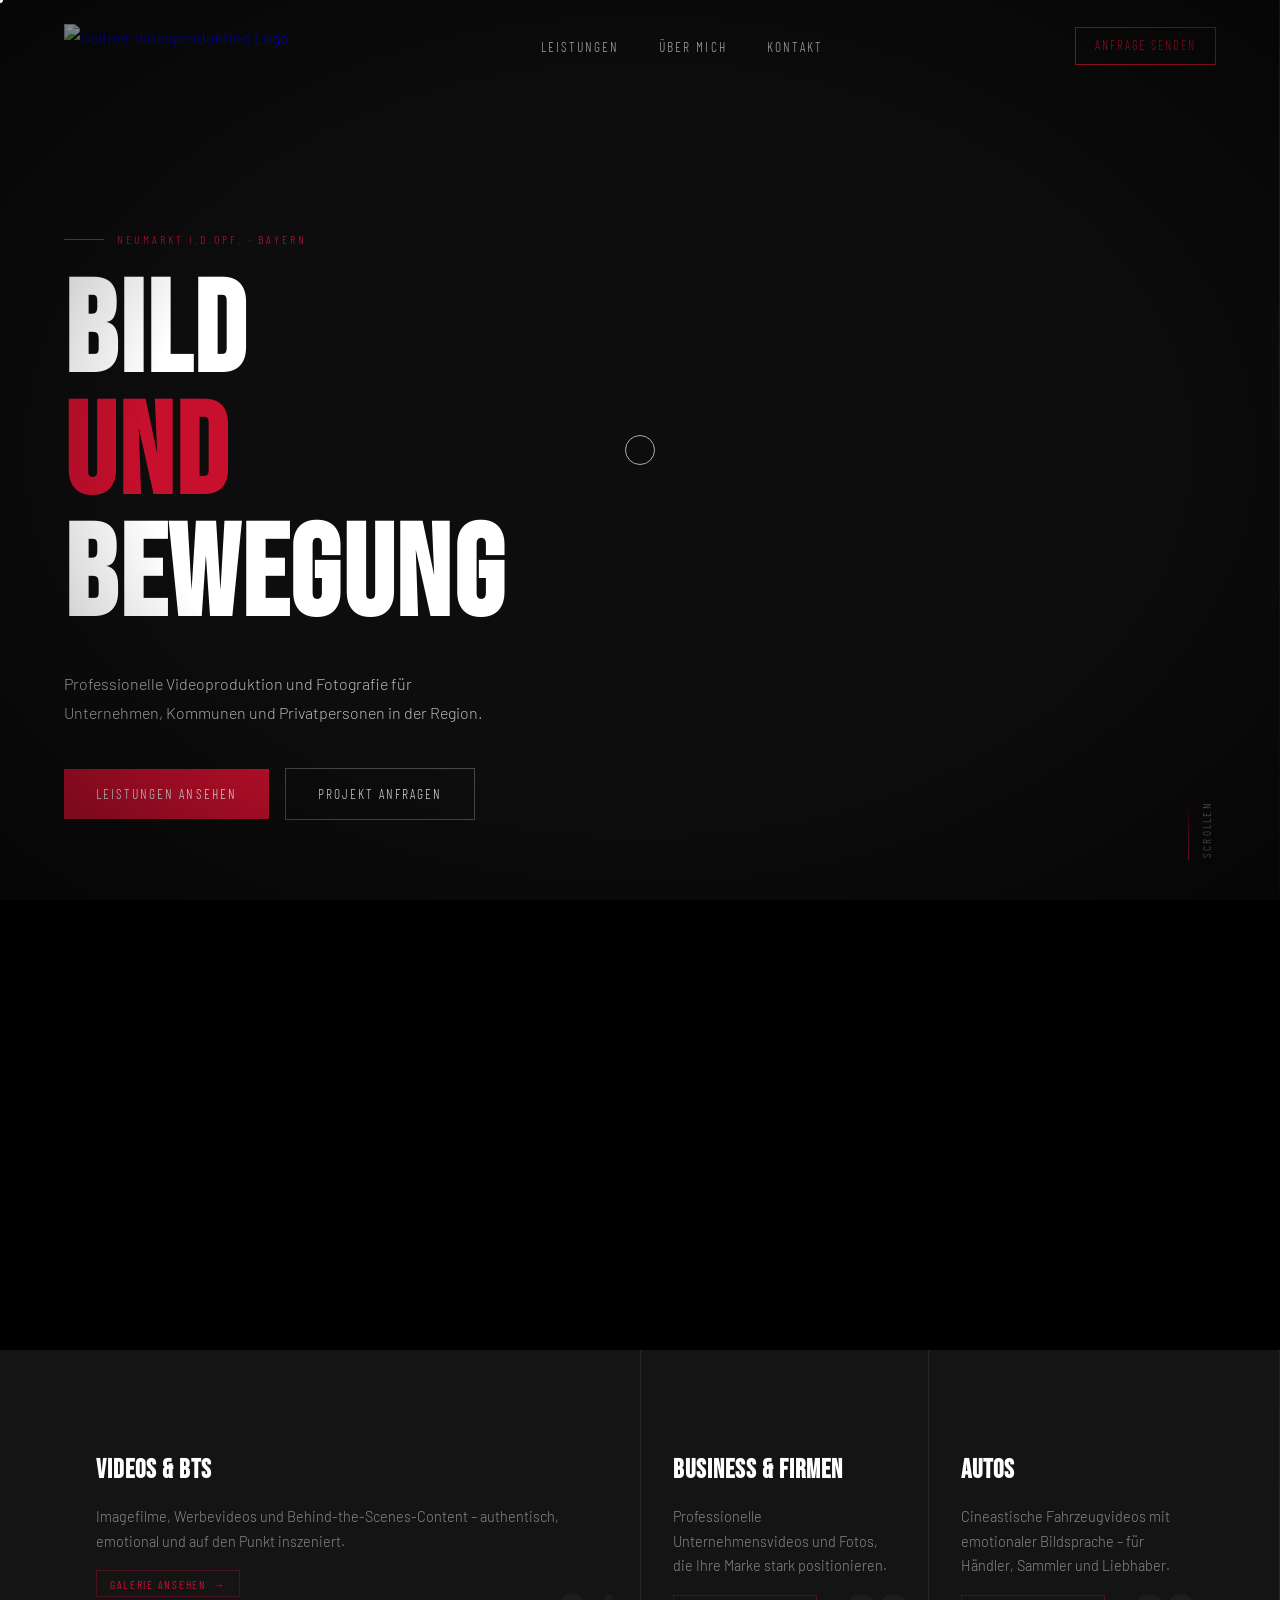
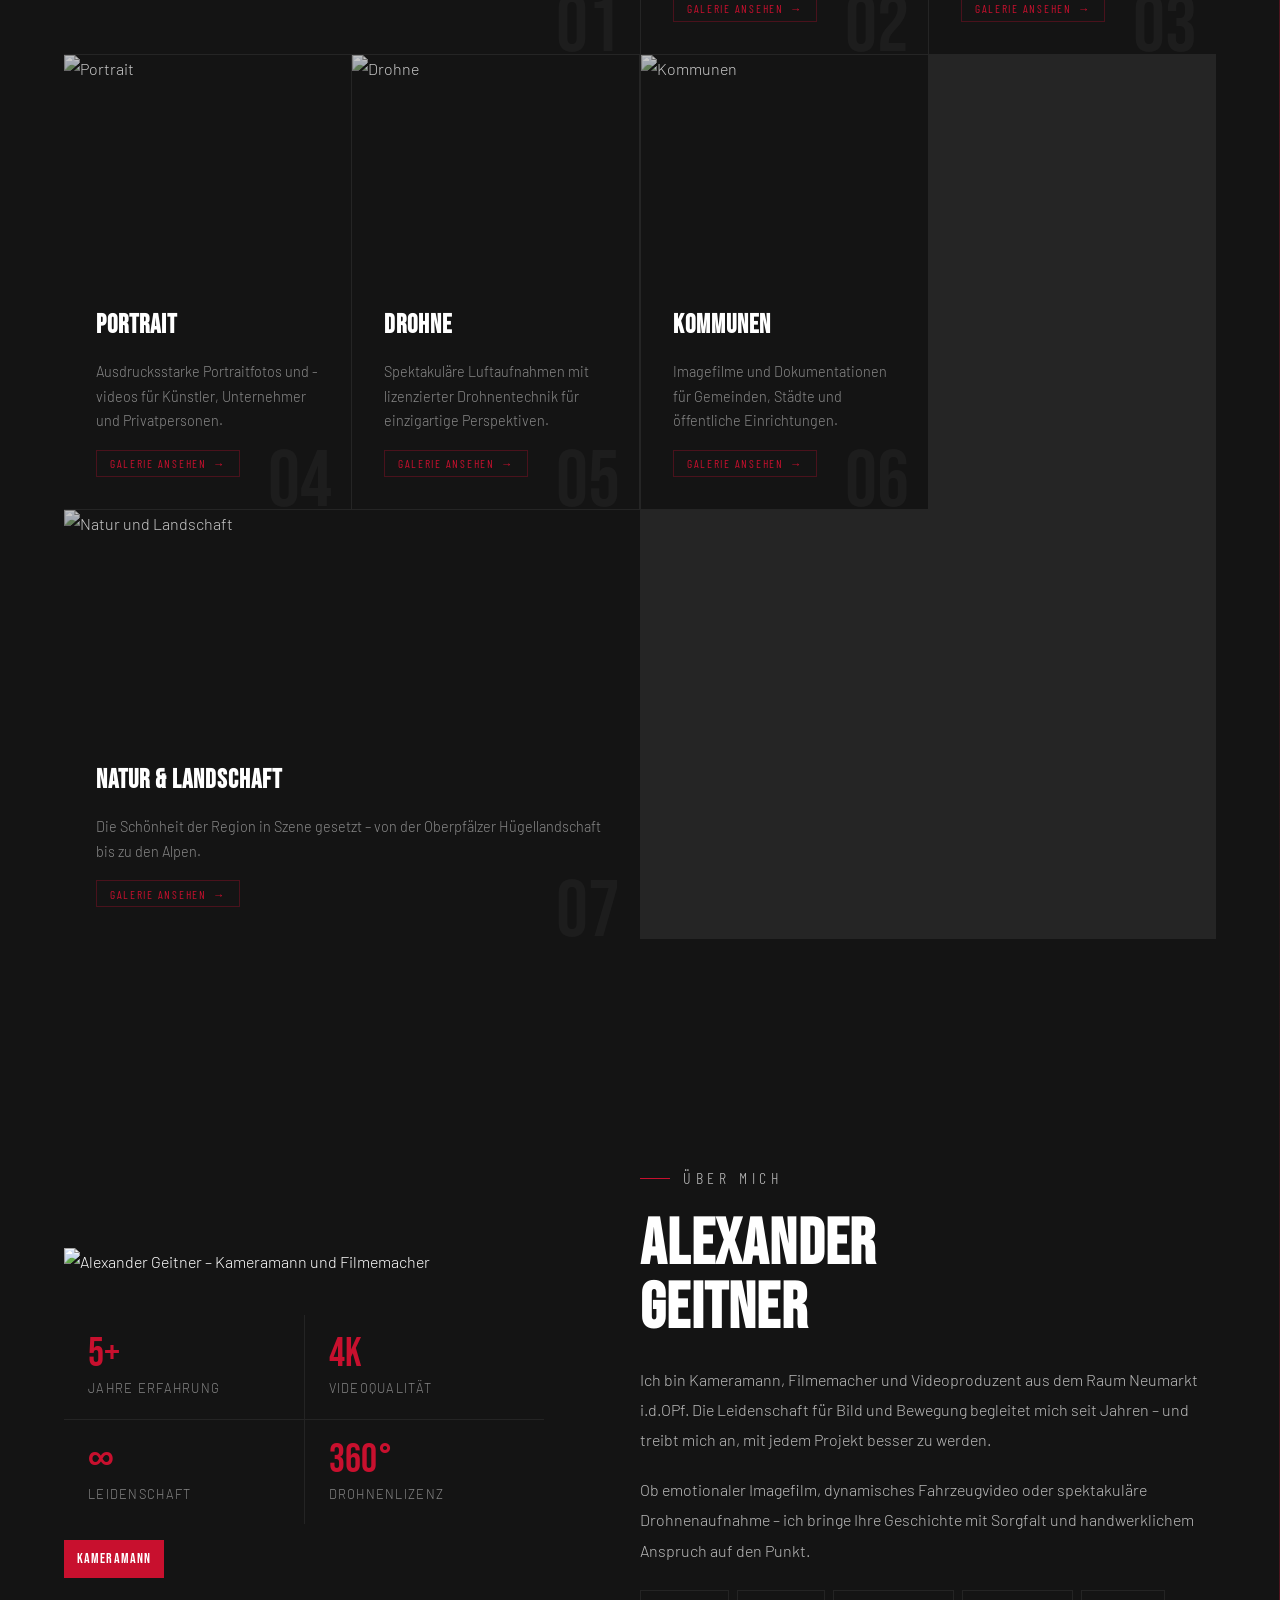
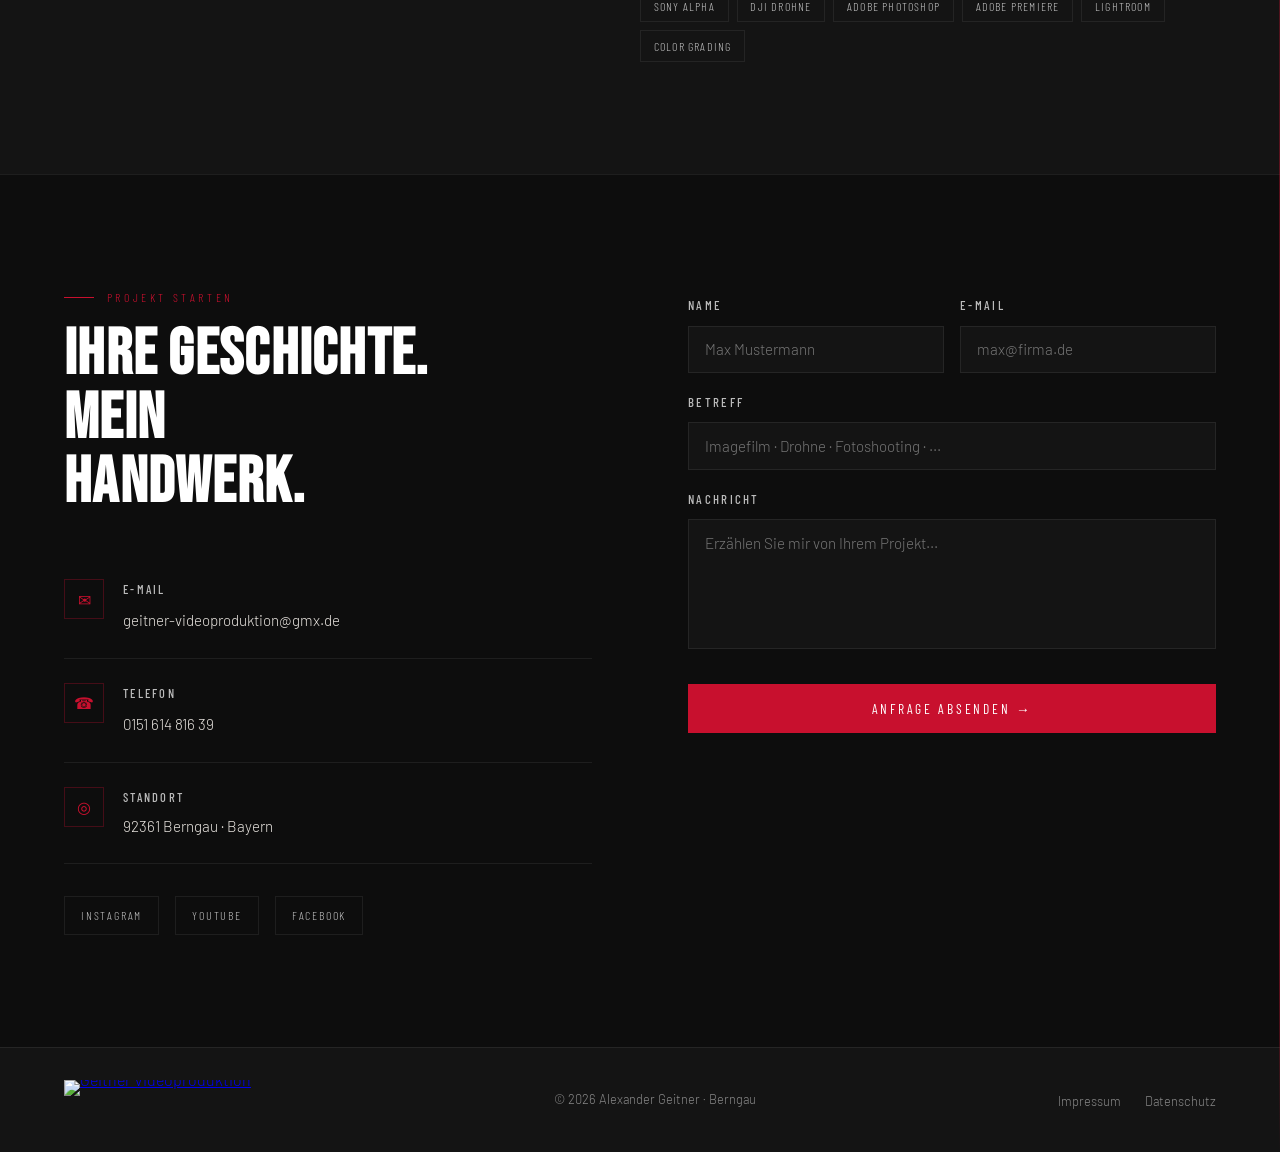
==== commit 8496386c: "Hero-Showreel: Drohnen-Roadtrip-Mix als Hero-Video eingebunden 42-Sek-Cut aus 3 kuratierten Cloudina" ====
--- a/index.html
+++ b/index.html
@@ -1169,6 +1169,13 @@
     transform: scale(1.08);
     filter: grayscale(0%) brightness(1) saturate(1.05);
   }
+  /* Touch-Geräte haben keinen Hover — wenn die Card im Viewport ist, kommt
+     sie automatisch in volle Farbe (siehe IntersectionObserver im JS). */
+  @media (hover: none) {
+    .leistung-card.in-view .leistung-img {
+      filter: grayscale(0%) brightness(1) saturate(1.05);
+    }
+  }
 
   /* ---- Film-Grain ---- */
   .film-grain {
@@ -1247,7 +1254,12 @@
 
 <!-- HERO -->
 <section class="hero" id="home">
-  <div class="hero-bg" role="img" aria-label="Cineastische Aufnahme aus einer Geitner-Videoproduktion"></div>
+  <div class="hero-bg" role="img" aria-label="Cineastische Drohnen- und Roadtrip-Aufnahmen aus einer Geitner-Videoproduktion">
+    <video class="hero-bg-video" autoplay muted loop playsinline preload="auto"
+           poster="https://res.cloudinary.com/dgxclkj2u/image/upload/q_auto,f_auto,w_1800/20230731_060207_mt4alq.jpg">
+      <source src="https://res.cloudinary.com/dgxclkj2u/video/upload/Hero_Final_Mix_jjkfex.mp4" type="video/mp4">
+    </video>
+  </div>
   <div style="position:relative; z-index:1;">
     <p class="hero-badge">Neumarkt i.d.OPf. · Bayern</p>
     <h1 data-split>BILD <em>UND</em> BEWEGUNG</h1>
@@ -1746,6 +1758,20 @@
     }, { passive: true });
   })();
 
+  // ═══════════ MOBILE: SERVICE-CARD „IN-VIEW" → volle Farbe ═══════════
+  // Touch-Geräte haben keinen Hover. Wenn eine Card im Viewport ist, kriegt sie
+  // .in-view → CSS schaltet das Bild auf Farbe (gleicher Effekt wie Desktop-Hover).
+  (function () {
+    const cards = document.querySelectorAll('.leistung-card');
+    if (cards.length === 0 || !('IntersectionObserver' in window)) return;
+    const observer = new IntersectionObserver((entries) => {
+      entries.forEach(e => {
+        e.target.classList.toggle('in-view', e.isIntersecting);
+      });
+    }, { threshold: 0.5 });
+    cards.forEach(c => observer.observe(c));
+  })();
+
   // ═══════════ SCROLL REVEALS ═══════════
   (function () {
     const revealEls = document.querySelectorAll('.reveal');
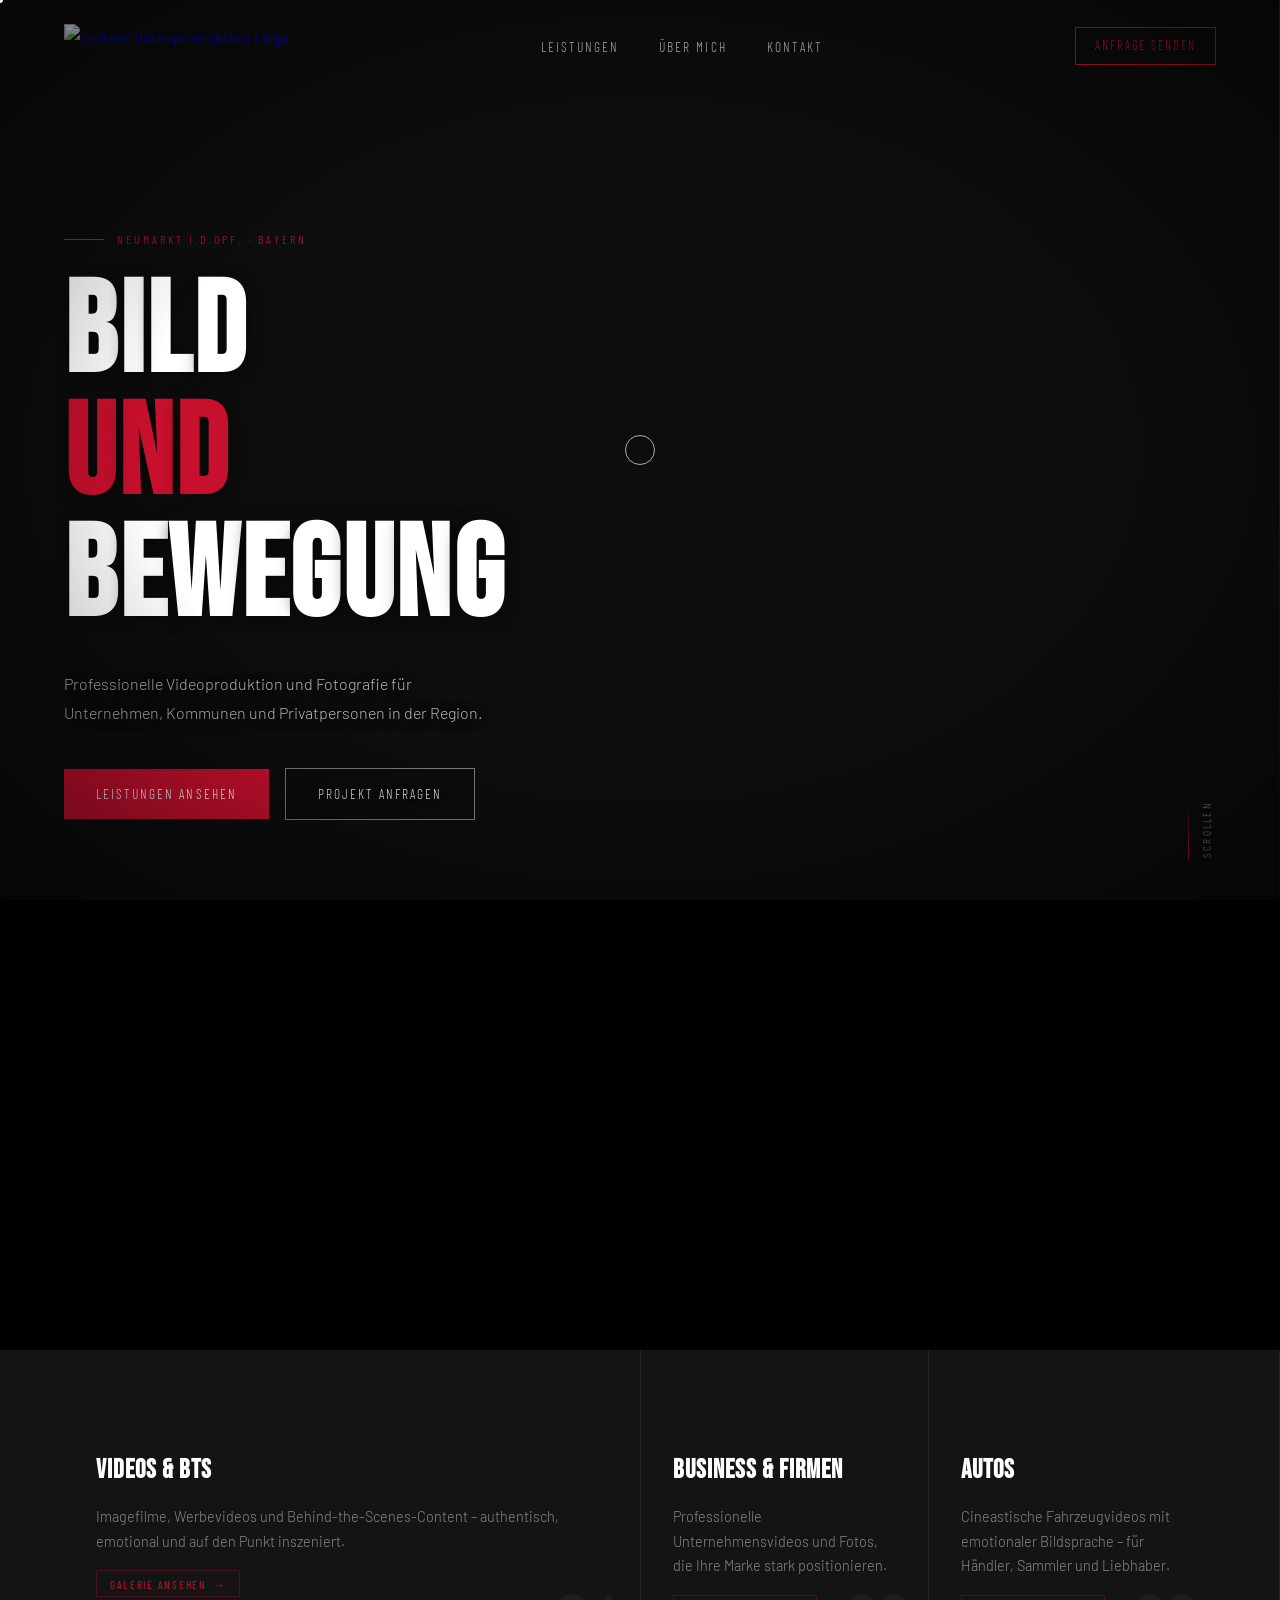
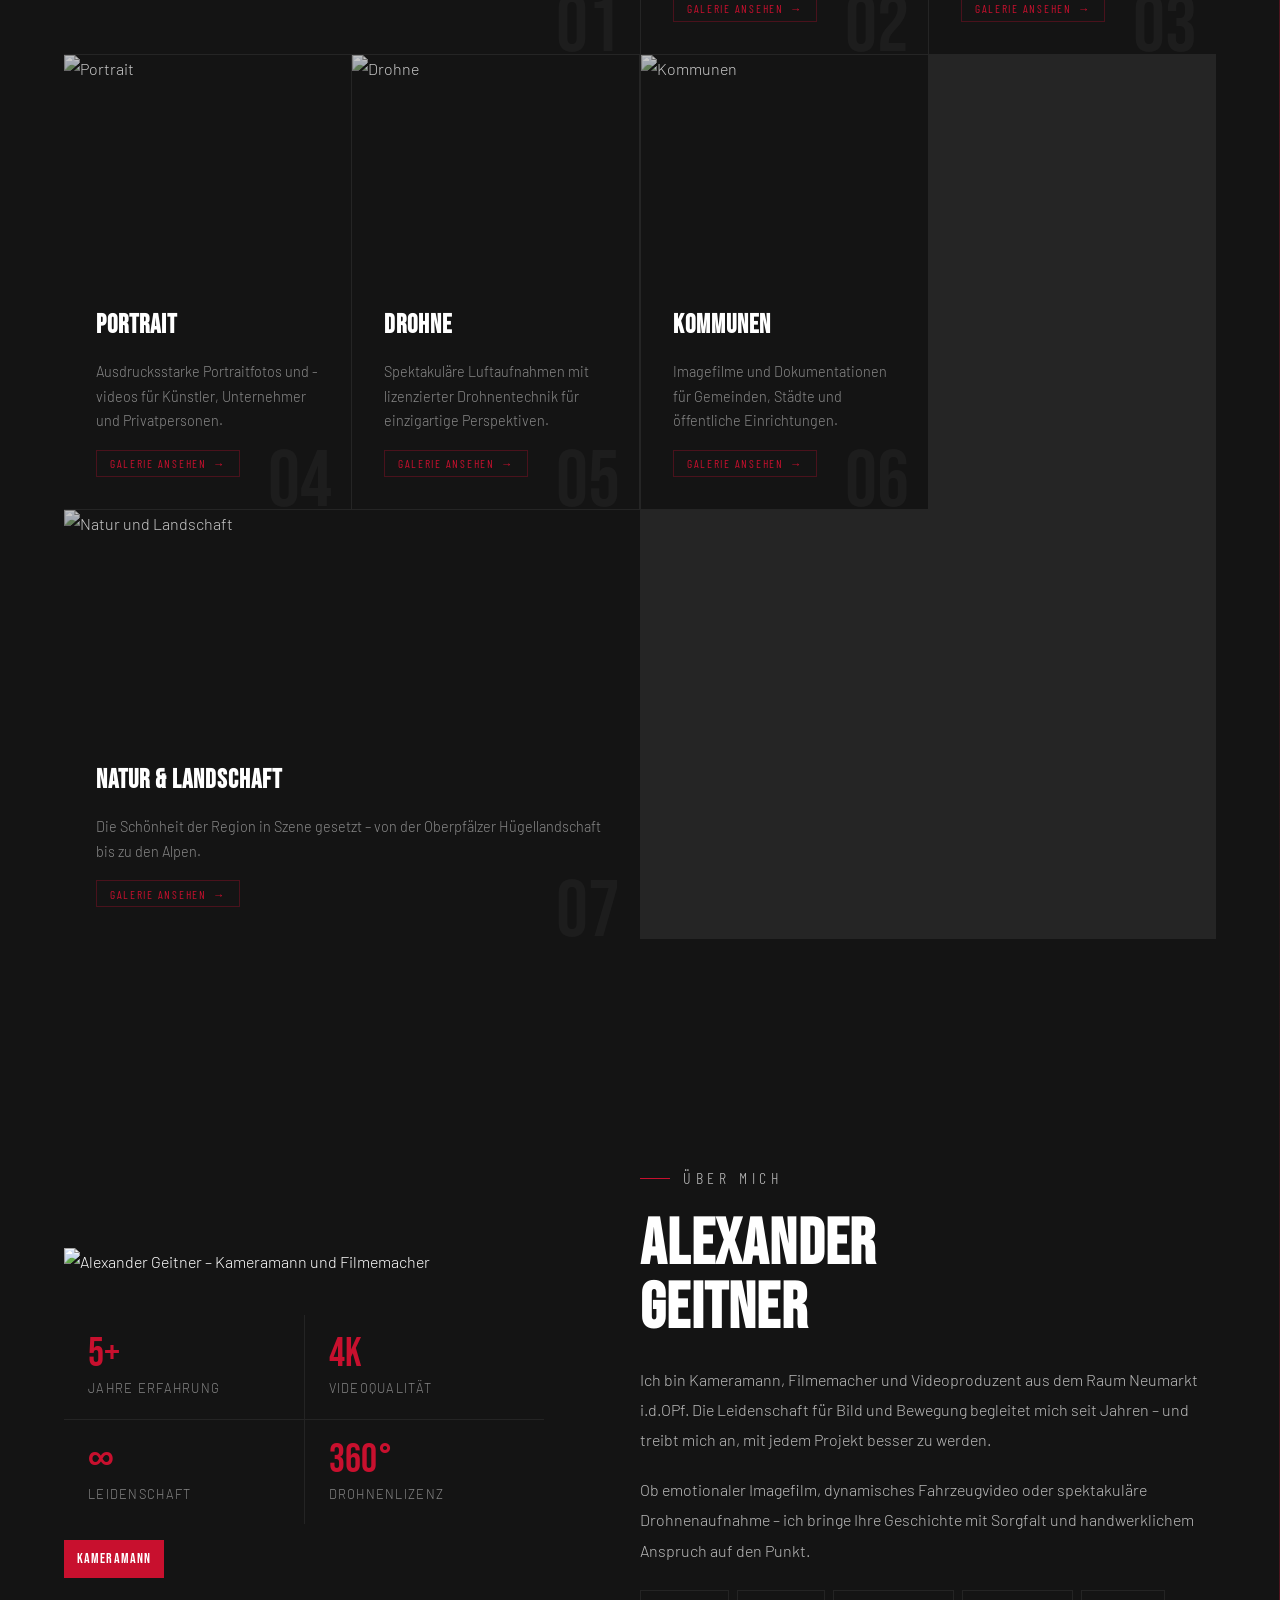
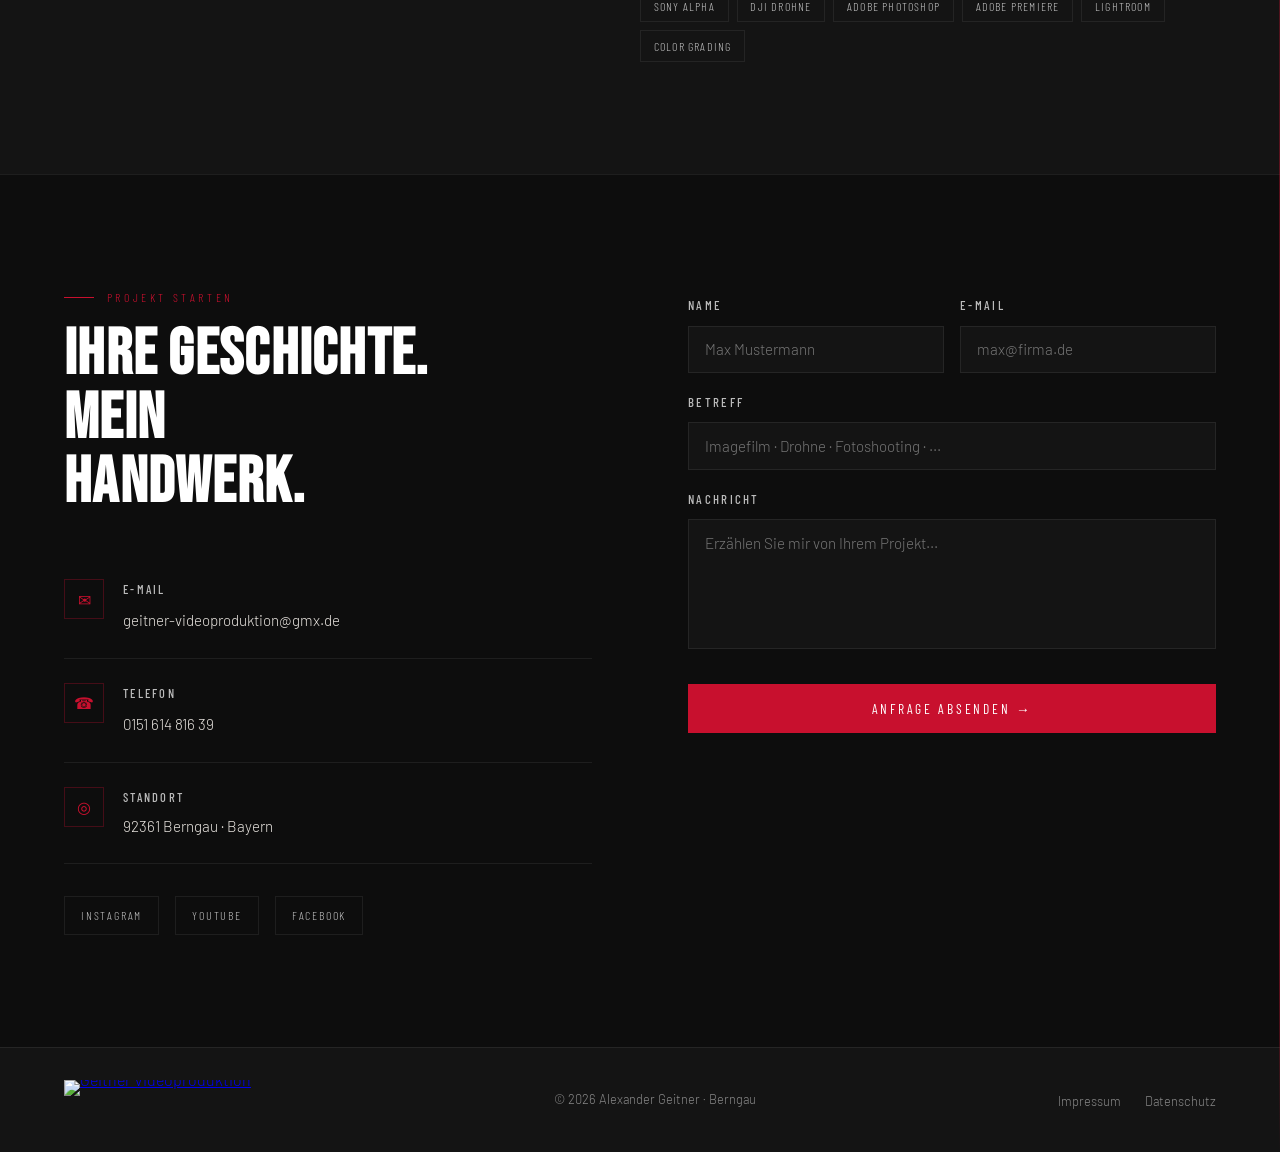
==== commit 7d617454: "Hero-Lesbarkeit, Mobile-Video-Crop, Card-Color-Mobile-Fix Drei UX-Fixes:  A) Hero-Subtext lesbar: - " ====
--- a/index.html
+++ b/index.html
@@ -231,14 +231,15 @@
     animation: kenBurns 25s ease-in-out infinite alternate;
     will-change: transform;
   }
-  /* Gradient-Overlay statisch oben drauf */
+  /* Gradient-Overlay statisch oben drauf — unten stärker abgedunkelt für Lesbarkeit
+     des Subtextes & der Buttons über hellen Video-Frames (Wasser/Boote etc.) */
   .hero-bg::after {
     content: '';
     position: absolute;
     inset: 0;
     background:
       linear-gradient(to right, rgba(13,13,13,0.85) 50%, rgba(13,13,13,0.3)),
-      linear-gradient(to top, rgba(13,13,13,1) 0%, rgba(13,13,13,0.2) 60%);
+      linear-gradient(to top, rgba(13,13,13,0.95) 0%, rgba(13,13,13,0.55) 35%, rgba(13,13,13,0.2) 65%);
   }
   /* Hero-Video-Tausch: Wenn später ein <video class="hero-bg-video" autoplay muted loop playsinline>
      in <div class="hero-bg"> eingefügt wird, blendet das Bild oben automatisch aus. */
@@ -276,6 +277,7 @@
     letter-spacing: 0.02em;
     color: var(--white);
     margin-bottom: 2rem;
+    text-shadow: 0 2px 16px rgba(0,0,0,0.55);
   }
   .hero h1 em {
     font-style: normal;
@@ -289,6 +291,7 @@
     max-width: 440px;
     margin-bottom: 2.5rem;
     line-height: 1.8;
+    text-shadow: 0 2px 12px rgba(0,0,0,0.7);
   }
   .hero-actions {
     display: flex;
@@ -316,7 +319,11 @@
     color: var(--off-white);
     text-decoration: none;
     padding: 0.85rem 2rem;
-    border: 1px solid rgba(255,255,255,0.25);
+    border: 1px solid rgba(255,255,255,0.45);
+    background: rgba(13,13,13,0.35);
+    backdrop-filter: blur(4px);
+    -webkit-backdrop-filter: blur(4px);
+    text-shadow: 0 1px 6px rgba(0,0,0,0.5);
     transition: all 0.2s;
   }
   .btn-ghost:hover { border-color: var(--white); }
@@ -1164,17 +1171,18 @@
   /* ---- Card-Reveal: Grayscale → Color ---- */
   .leistung-img {
     filter: grayscale(55%) brightness(0.78) saturate(0.9);
+    /* sanfter Übergang beim Hover (Desktop) UND beim Reinscrollen (Mobile via .in-view) */
+    transition: transform 0.7s cubic-bezier(0.16, 1, 0.3, 1), filter 0.5s ease;
   }
   .leistung-card:hover .leistung-img {
     transform: scale(1.08);
     filter: grayscale(0%) brightness(1) saturate(1.05);
   }
-  /* Touch-Geräte haben keinen Hover — wenn die Card im Viewport ist, kommt
-     sie automatisch in volle Farbe (siehe IntersectionObserver im JS). */
-  @media (hover: none) {
-    .leistung-card.in-view .leistung-img {
-      filter: grayscale(0%) brightness(1) saturate(1.05);
-    }
+  /* Card im Viewport (per IntersectionObserver gesetzt) → volle Farbe.
+     Universell, nicht @media-gated — auf Desktop konkurriert :hover mit gleichem
+     Effekt (konsistent), auf Mobile/Touch ist das die einzige Trigger-Möglichkeit. */
+  .leistung-card.in-view .leistung-img {
+    filter: grayscale(0%) brightness(1) saturate(1.05);
   }
 
   /* ---- Film-Grain ---- */
@@ -1256,10 +1264,25 @@
 <section class="hero" id="home">
   <div class="hero-bg" role="img" aria-label="Cineastische Drohnen- und Roadtrip-Aufnahmen aus einer Geitner-Videoproduktion">
     <video class="hero-bg-video" autoplay muted loop playsinline preload="auto"
-           poster="https://res.cloudinary.com/dgxclkj2u/image/upload/q_auto,f_auto,w_1800/20230731_060207_mt4alq.jpg">
+           poster="https://res.cloudinary.com/dgxclkj2u/image/upload/q_auto,f_auto,w_1800/20230731_060207_mt4alq.jpg"
+           data-src-mobile="https://res.cloudinary.com/dgxclkj2u/video/upload/c_fill,w_640,h_1138,g_auto/Hero_Final_Mix_jjkfex.mp4">
       <source src="https://res.cloudinary.com/dgxclkj2u/video/upload/Hero_Final_Mix_jjkfex.mp4" type="video/mp4">
     </video>
   </div>
+  <script>
+    // Auf Mobile (Viewport ≤ 768px) wird Cloudinary's on-fly 9:16-Crop genutzt
+    // (c_fill,w_640,h_1138,g_auto) — vermeidet zu starkes center-cropping des
+    // 16:9-Source-Videos. Inline-Script läuft vor dem ersten Video-Loading.
+    (function () {
+      var v = document.querySelector('.hero-bg-video');
+      if (!v) return;
+      if (window.matchMedia('(max-width: 768px)').matches && v.dataset.srcMobile) {
+        var s = v.querySelector('source');
+        s.src = v.dataset.srcMobile;
+        v.load();
+      }
+    })();
+  </script>
   <div style="position:relative; z-index:1;">
     <p class="hero-badge">Neumarkt i.d.OPf. · Bayern</p>
     <h1 data-split>BILD <em>UND</em> BEWEGUNG</h1>
@@ -1758,9 +1781,11 @@
     }, { passive: true });
   })();
 
-  // ═══════════ MOBILE: SERVICE-CARD „IN-VIEW" → volle Farbe ═══════════
-  // Touch-Geräte haben keinen Hover. Wenn eine Card im Viewport ist, kriegt sie
-  // .in-view → CSS schaltet das Bild auf Farbe (gleicher Effekt wie Desktop-Hover).
+  // ═══════════ SERVICE-CARD „IN-VIEW" → volle Farbe ═══════════
+  // Sobald eine Card ins mittlere 60 % des Viewports kommt, kriegt sie .in-view →
+  // CSS schaltet das Bild auf Farbe. Universell (kein @media-Gating), greift auch
+  // auf Mobile zuverlässig (frühere @media (hover: none)-Variante hatte auf
+  // manchen Hybrid-Geräten Probleme).
   (function () {
     const cards = document.querySelectorAll('.leistung-card');
     if (cards.length === 0 || !('IntersectionObserver' in window)) return;
@@ -1768,7 +1793,7 @@
       entries.forEach(e => {
         e.target.classList.toggle('in-view', e.isIntersecting);
       });
-    }, { threshold: 0.5 });
+    }, { threshold: 0, rootMargin: '-20% 0px -20% 0px' });
     cards.forEach(c => observer.observe(c));
   })();
 
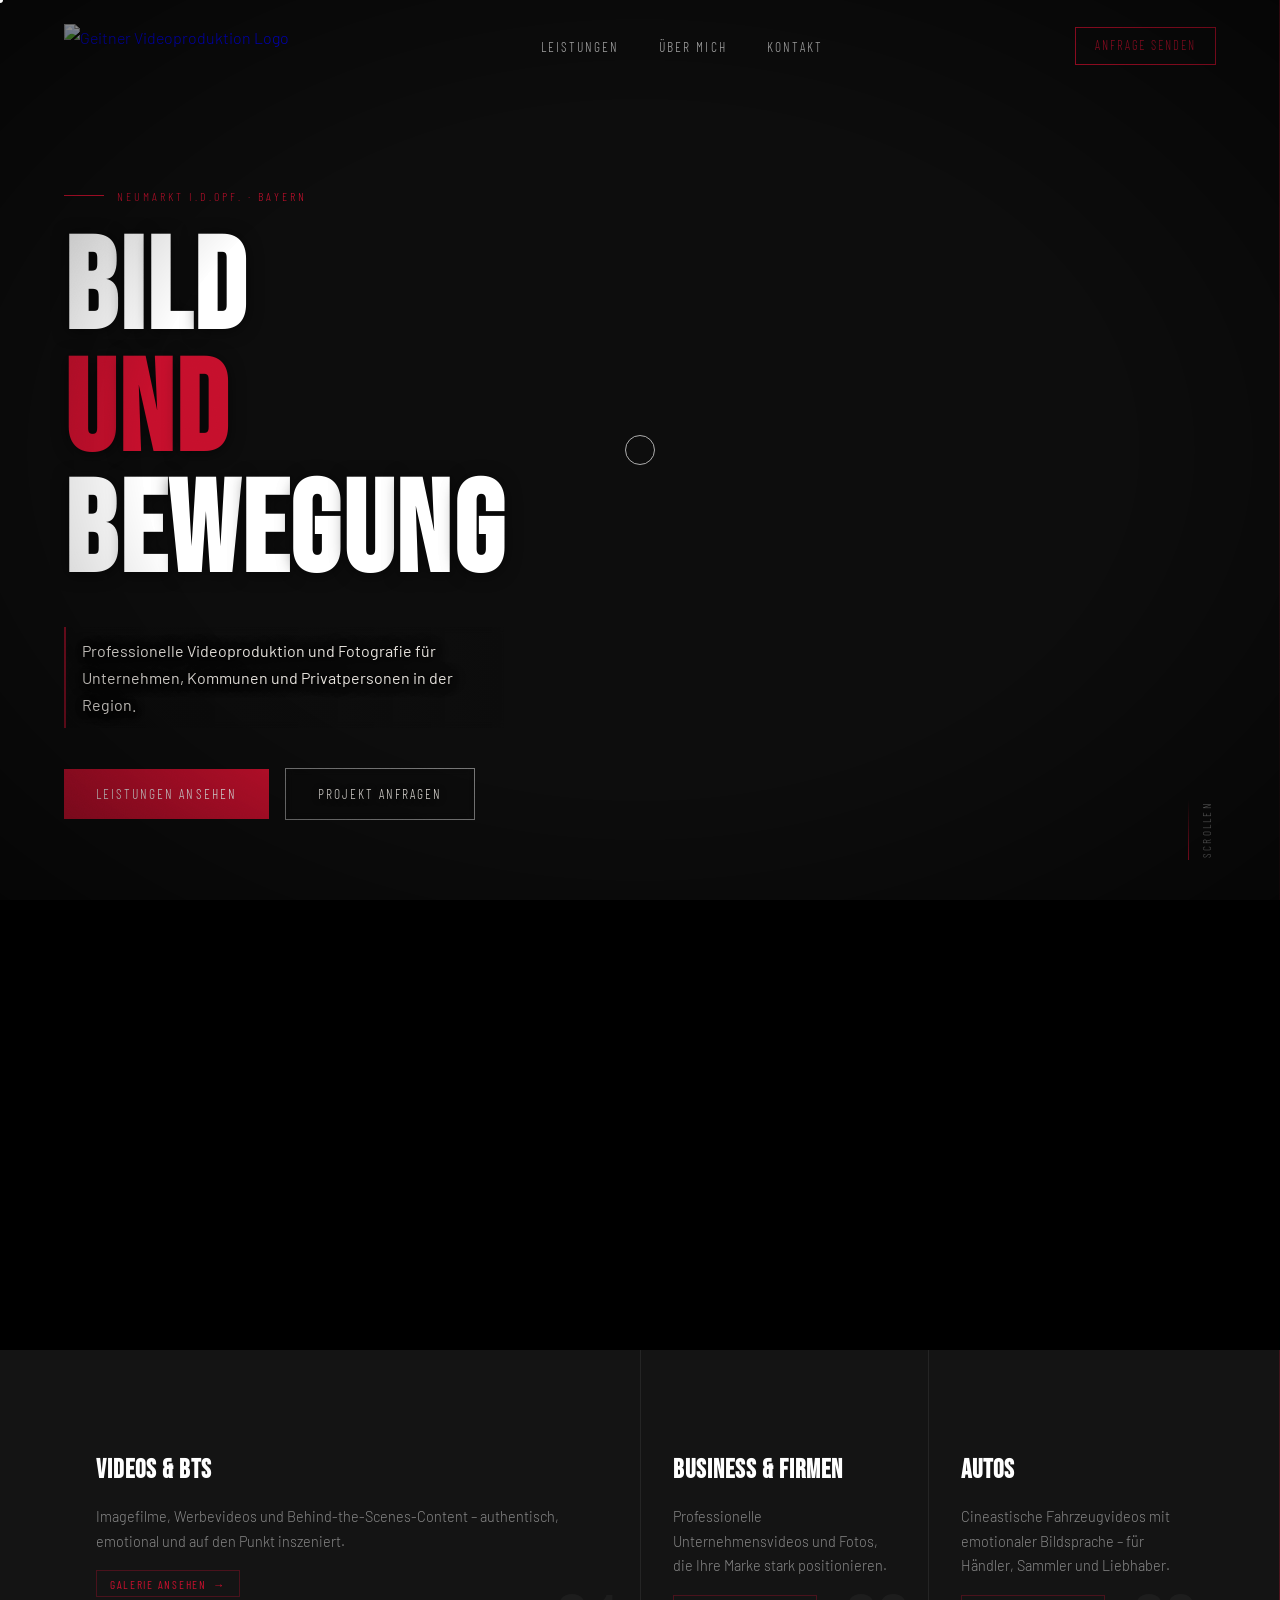
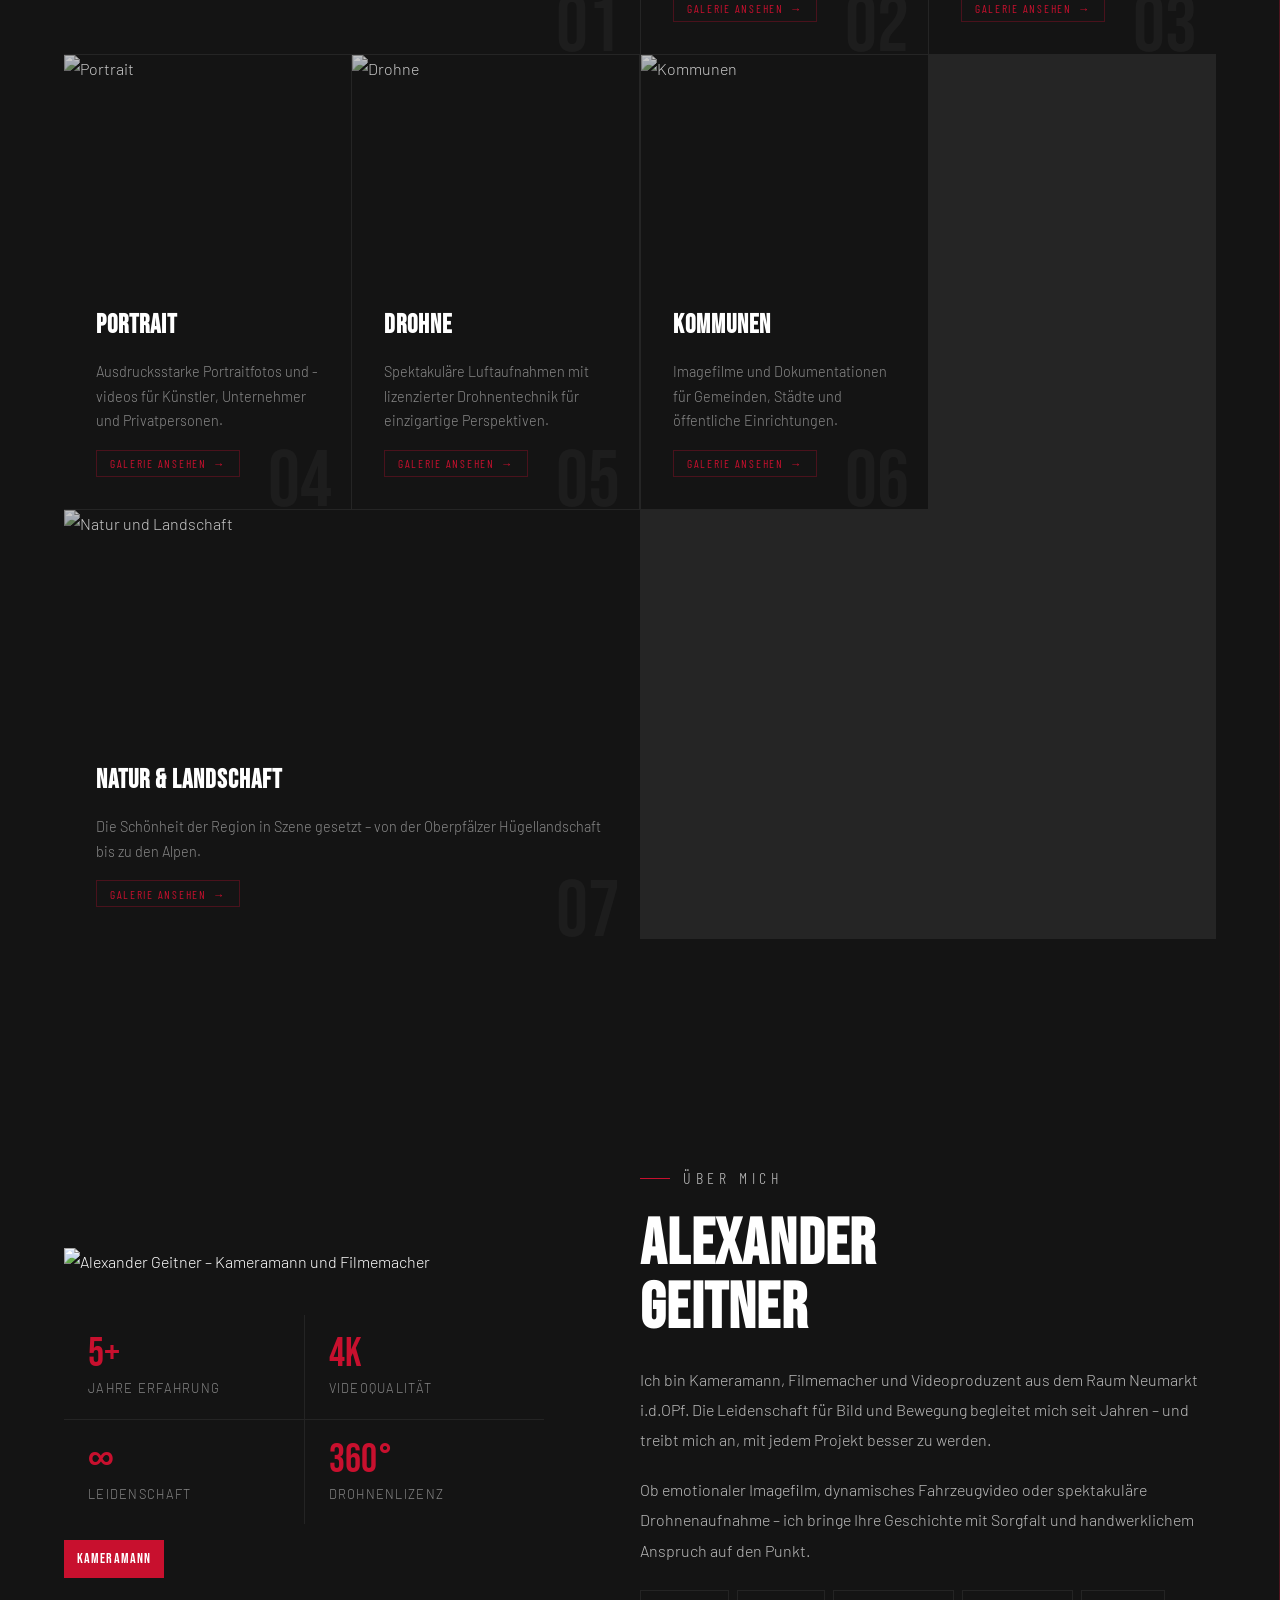
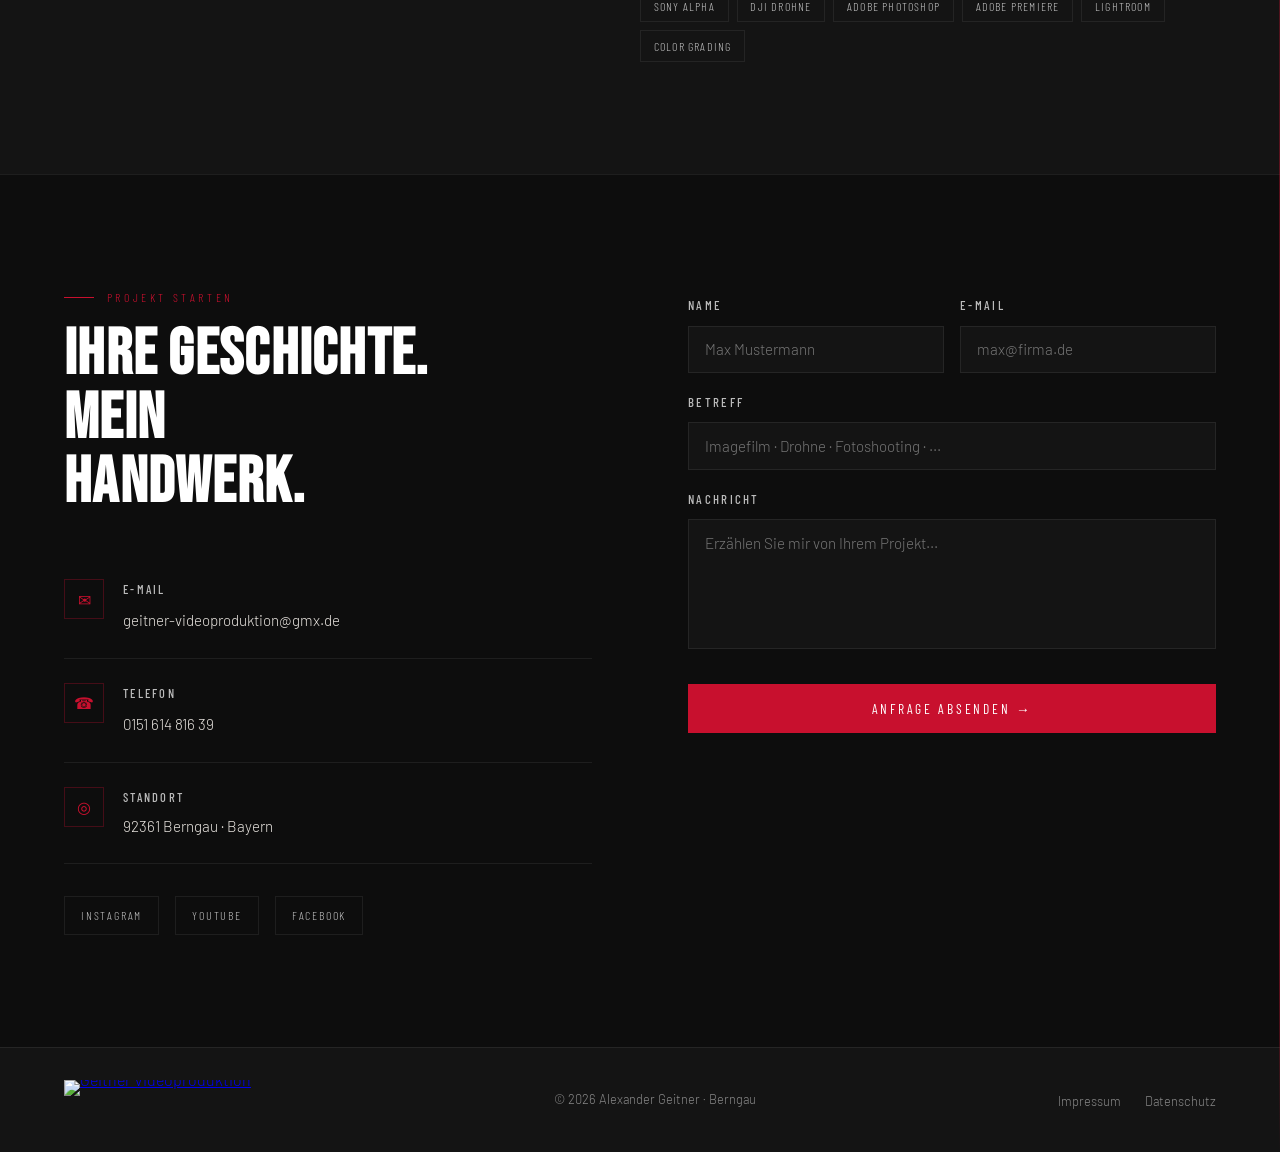
==== commit b5b6b7e1: "Hero-Subtext robust lesbar - lokaler Backdrop + Multi-Layer-Shadow Vorherige Iteration (Bottom-Gradi" ====
--- a/index.html
+++ b/index.html
@@ -285,13 +285,23 @@
     display: block;
   }
   .hero-sub {
+    position: relative;
+    display: inline-block;
     font-size: 1rem;
-    font-weight: 300;
-    color: var(--gray-light);
+    font-weight: 400;
+    color: var(--off-white);
     max-width: 440px;
     margin-bottom: 2.5rem;
-    line-height: 1.8;
-    text-shadow: 0 2px 12px rgba(0,0,0,0.7);
+    padding: 0.6rem 1rem 0.6rem 1rem;
+    line-height: 1.7;
+    text-shadow:
+      0 0 6px rgba(0,0,0,0.95),
+      0 0 14px rgba(0,0,0,0.7),
+      0 2px 6px rgba(0,0,0,0.8);
+    background: linear-gradient(to right, rgba(13,13,13,0.55) 0%, rgba(13,13,13,0.4) 60%, rgba(13,13,13,0.15) 100%);
+    backdrop-filter: blur(3px);
+    -webkit-backdrop-filter: blur(3px);
+    border-left: 2px solid rgba(200,16,46,0.6);
   }
   .hero-actions {
     display: flex;
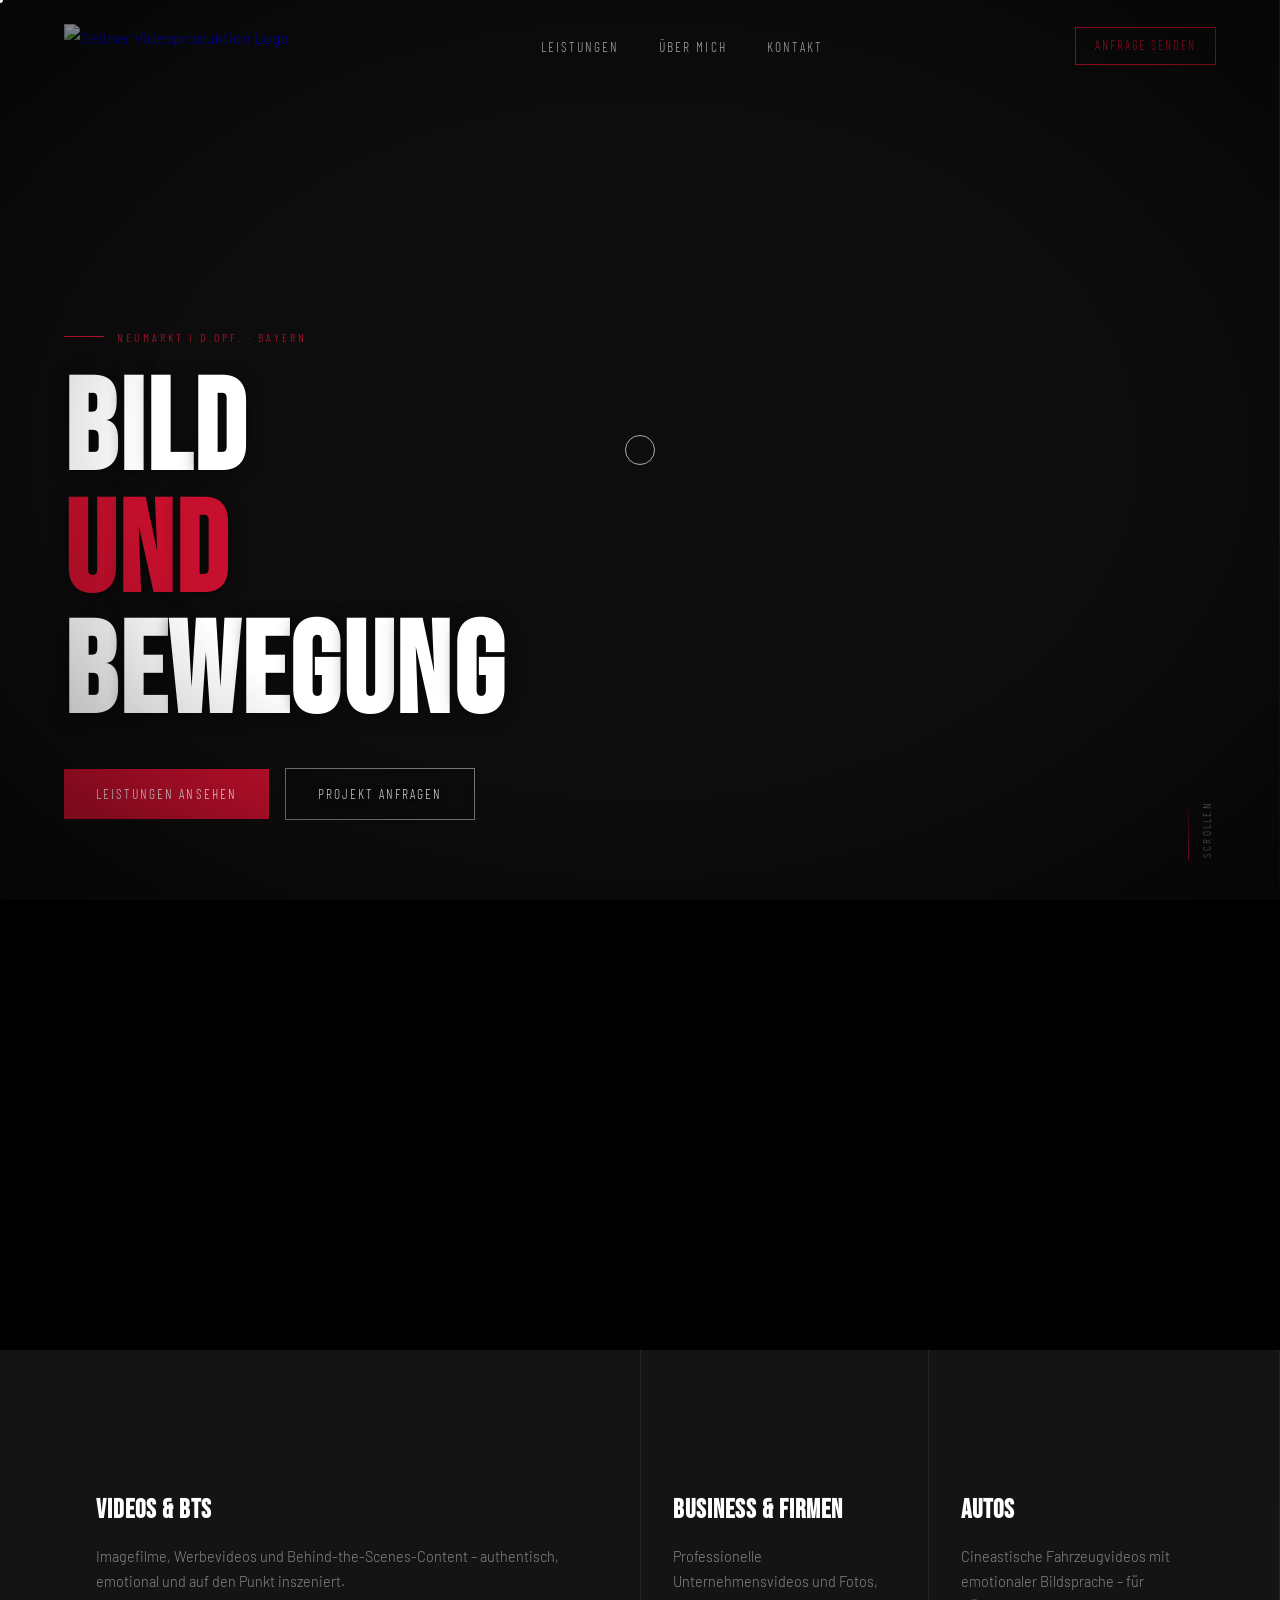
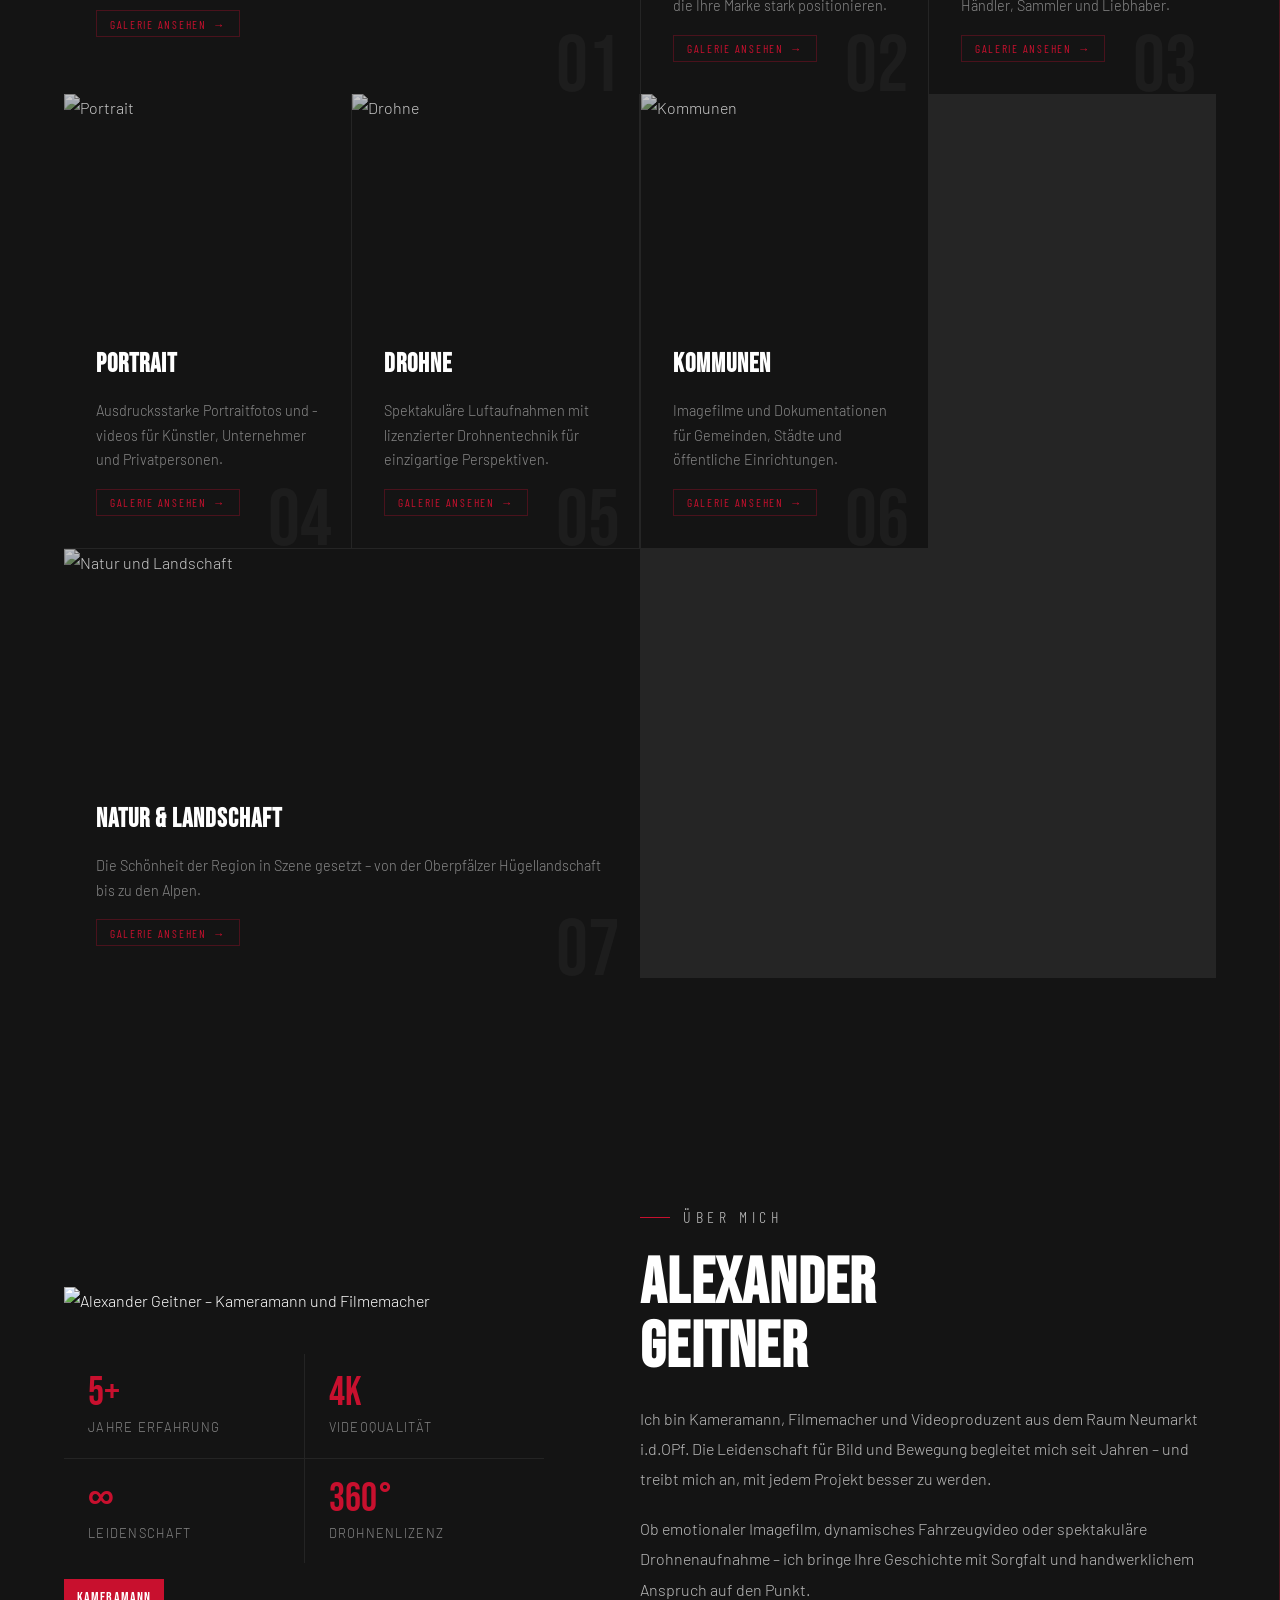
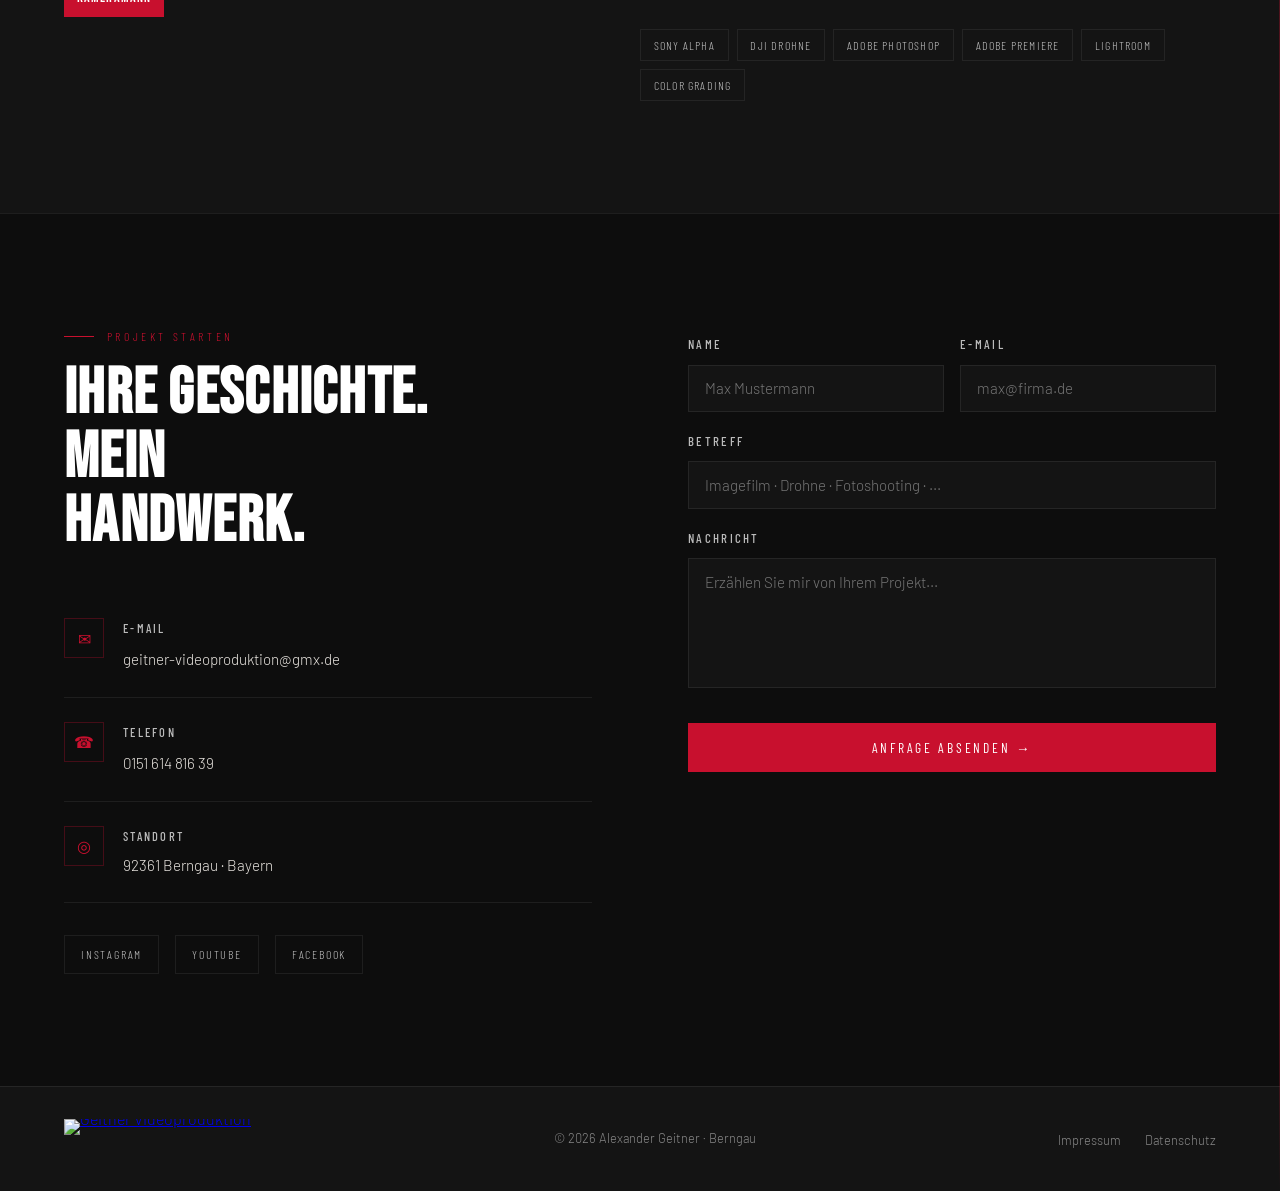
==== commit 988b27bb: "Hero clean: Subtext wandert als Lead in die Leistungen-Section Lesbarkeit ueber dem Hero-Reel war au" ====
--- a/index.html
+++ b/index.html
@@ -284,24 +284,16 @@
     color: var(--red);
     display: block;
   }
-  .hero-sub {
-    position: relative;
-    display: inline-block;
-    font-size: 1rem;
+  /* Lead-Text der Leistungen-Section (war frueher Hero-Subtext, ist jetzt
+     auf dunklem Section-Background wo er auch klar lesbar ist) */
+  .leistungen-lead {
+    font-family: 'Barlow', sans-serif;
+    font-size: 1.15rem;
     font-weight: 400;
     color: var(--off-white);
-    max-width: 440px;
-    margin-bottom: 2.5rem;
-    padding: 0.6rem 1rem 0.6rem 1rem;
-    line-height: 1.7;
-    text-shadow:
-      0 0 6px rgba(0,0,0,0.95),
-      0 0 14px rgba(0,0,0,0.7),
-      0 2px 6px rgba(0,0,0,0.8);
-    background: linear-gradient(to right, rgba(13,13,13,0.55) 0%, rgba(13,13,13,0.4) 60%, rgba(13,13,13,0.15) 100%);
-    backdrop-filter: blur(3px);
-    -webkit-backdrop-filter: blur(3px);
-    border-left: 2px solid rgba(200,16,46,0.6);
+    line-height: 1.6;
+    margin-bottom: 1.1rem;
+    max-width: 480px;
   }
   .hero-actions {
     display: flex;
@@ -1296,7 +1288,6 @@
   <div style="position:relative; z-index:1;">
     <p class="hero-badge">Neumarkt i.d.OPf. · Bayern</p>
     <h1 data-split>BILD <em>UND</em> BEWEGUNG</h1>
-    <p class="hero-sub">Professionelle Videoproduktion und Fotografie für Unternehmen, Kommunen und Privatpersonen in der Region.</p>
     <div class="hero-actions">
       <a href="#leistungen" class="btn-primary">Leistungen ansehen</a>
       <a href="#kontaktForm" class="btn-ghost">Projekt anfragen</a>
@@ -1312,7 +1303,10 @@
       <p class="section-label">Was ich biete</p>
       <h2 class="section-title">LEISTUNGEN</h2>
     </div>
-    <p class="section-sub reveal">Von der Idee bis zum fertigen Film – ich begleite Ihr Projekt von der ersten Planung bis zur Auslieferung.</p>
+    <div class="reveal">
+      <p class="leistungen-lead">Professionelle Videoproduktion und Fotografie für Unternehmen, Kommunen und Privatpersonen in der Region.</p>
+      <p class="section-sub">Von der Idee bis zum fertigen Film – ich begleite Ihr Projekt von der ersten Planung bis zur Auslieferung.</p>
+    </div>
   </div>
   <div class="leistungen-grid">
     <div class="leistung-card wide has-gallery reveal" onclick="openGallery('videos')">
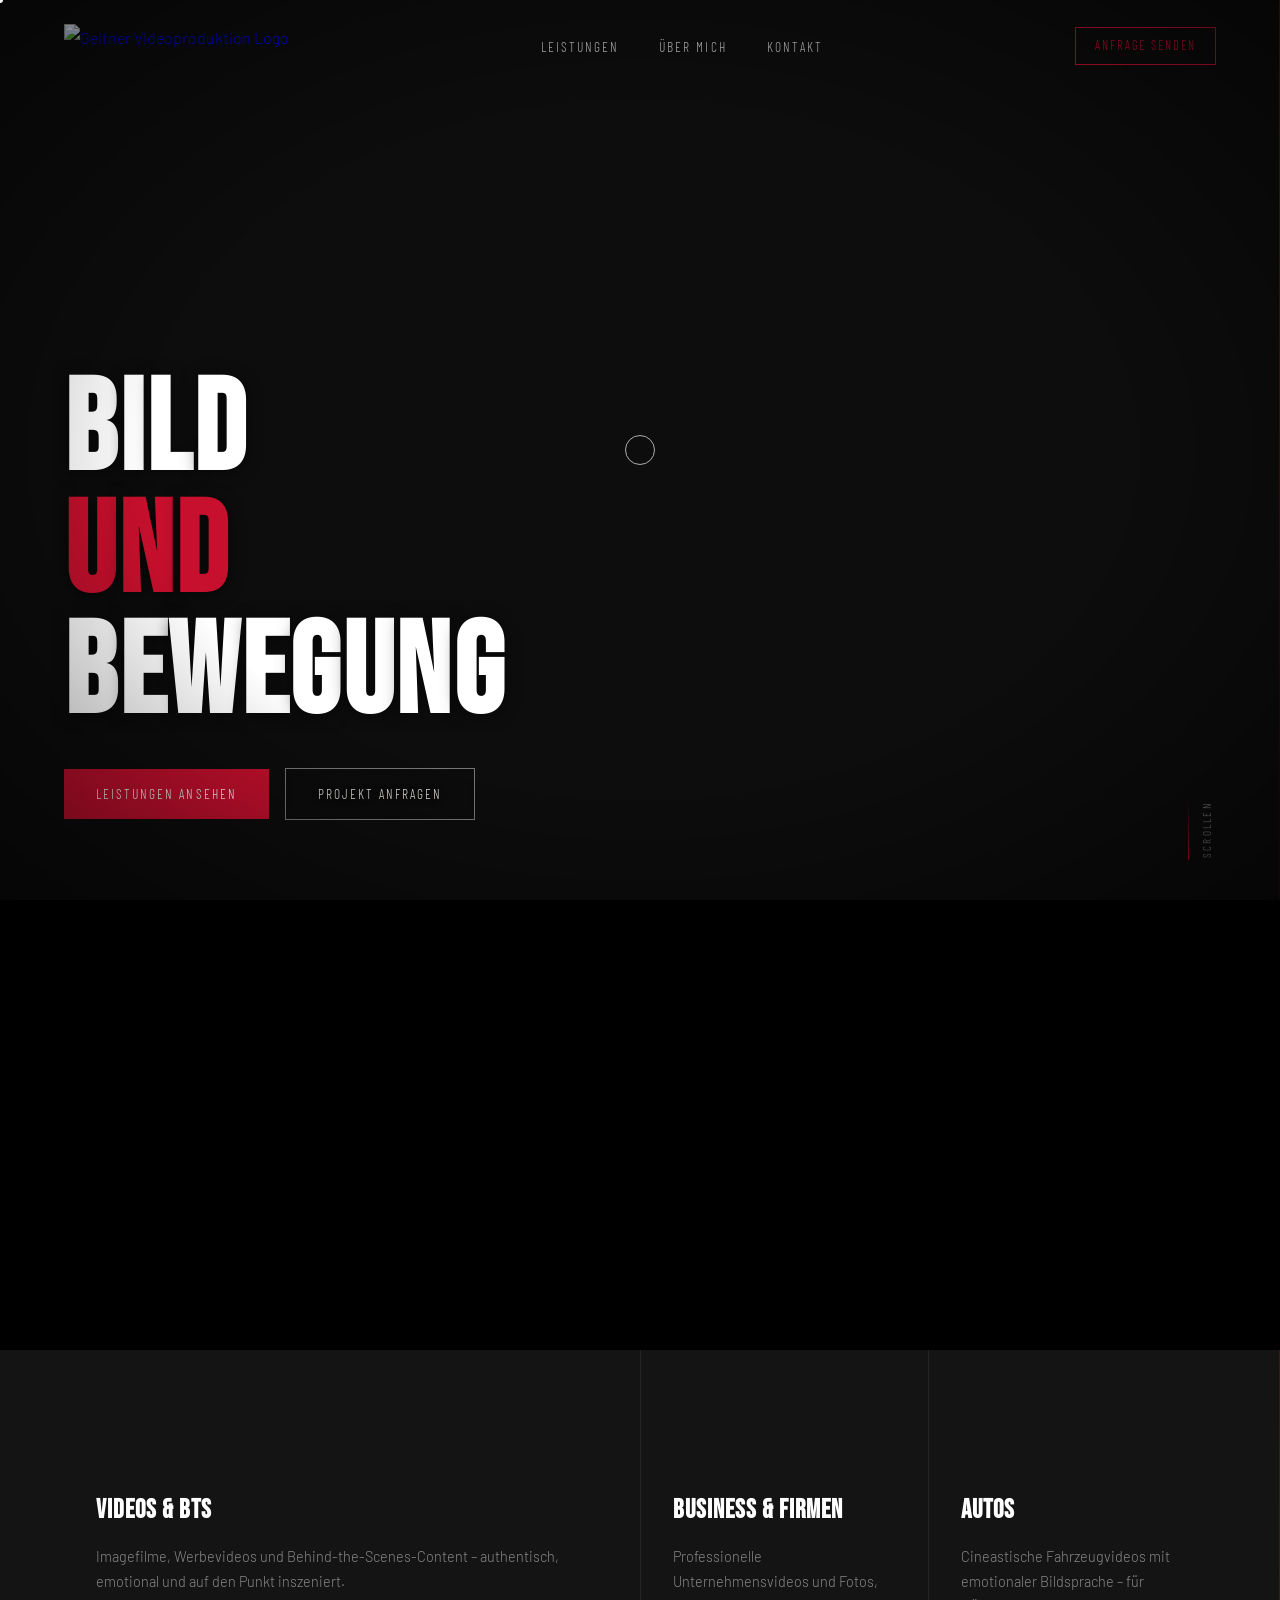
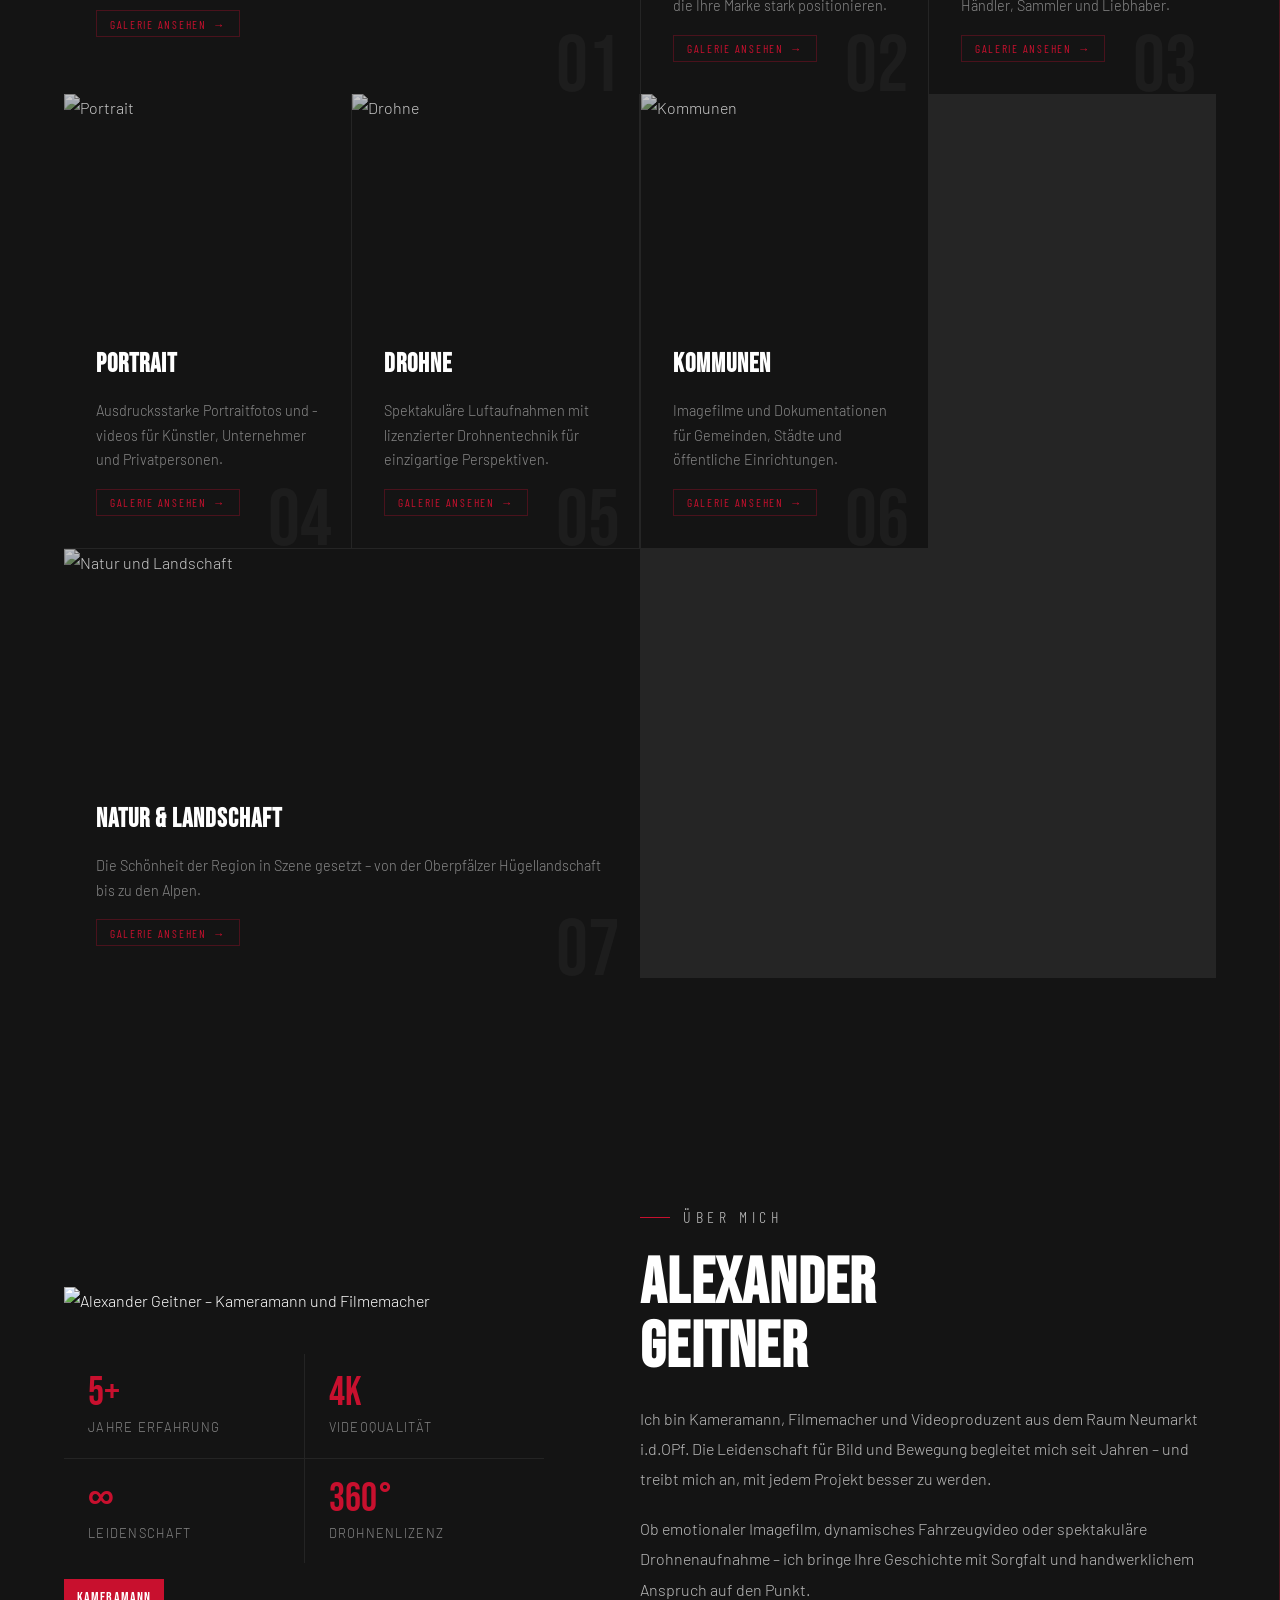
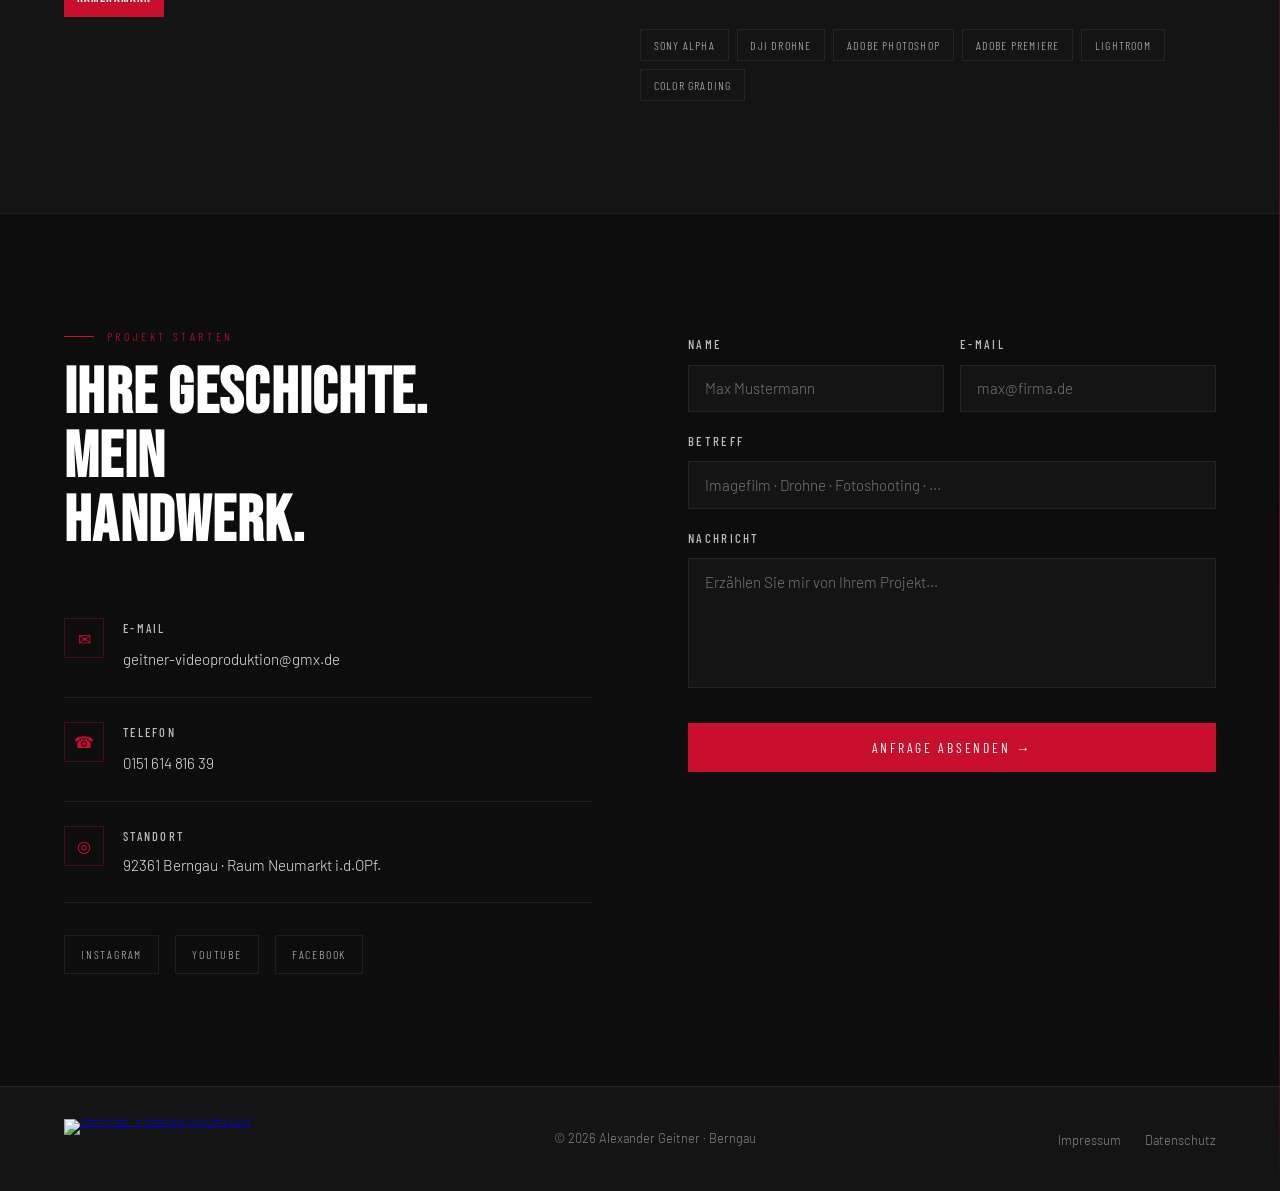
==== commit 9ea0cbeb: "Hero clean: Lokal-Badge raus, Neumarkt-Bezug wandert in die Standort-Zeile Co-Authored-By: Claude Op" ====
--- a/index.html
+++ b/index.html
@@ -252,24 +252,6 @@
     z-index: 1;
   }
   .hero-bg:has(.hero-bg-video)::before { display: none; }
-  .hero-badge {
-    font-family: 'Barlow Condensed', sans-serif;
-    font-size: 0.75rem;
-    letter-spacing: 0.25em;
-    text-transform: uppercase;
-    color: var(--red);
-    margin-bottom: 1.5rem;
-    display: flex;
-    align-items: center;
-    gap: 0.8rem;
-  }
-  .hero-badge::before {
-    content: '';
-    display: block;
-    width: 40px;
-    height: 1px;
-    background: var(--red);
-  }
   .hero h1 {
     font-family: 'Bebas Neue', sans-serif;
     font-size: clamp(4rem, 10vw, 9rem);
@@ -1286,7 +1268,6 @@
     })();
   </script>
   <div style="position:relative; z-index:1;">
-    <p class="hero-badge">Neumarkt i.d.OPf. · Bayern</p>
     <h1 data-split>BILD <em>UND</em> BEWEGUNG</h1>
     <div class="hero-actions">
       <a href="#leistungen" class="btn-primary">Leistungen ansehen</a>
@@ -1431,7 +1412,7 @@
           <div class="kontakt-item-icon" aria-hidden="true">◎</div>
           <div>
             <p class="kontakt-item-label">Standort</p>
-            <p class="kontakt-item-value">92361 Berngau · Bayern</p>
+            <p class="kontakt-item-value">92361 Berngau · Raum Neumarkt i.d.OPf.</p>
           </div>
         </div>
       </div>
